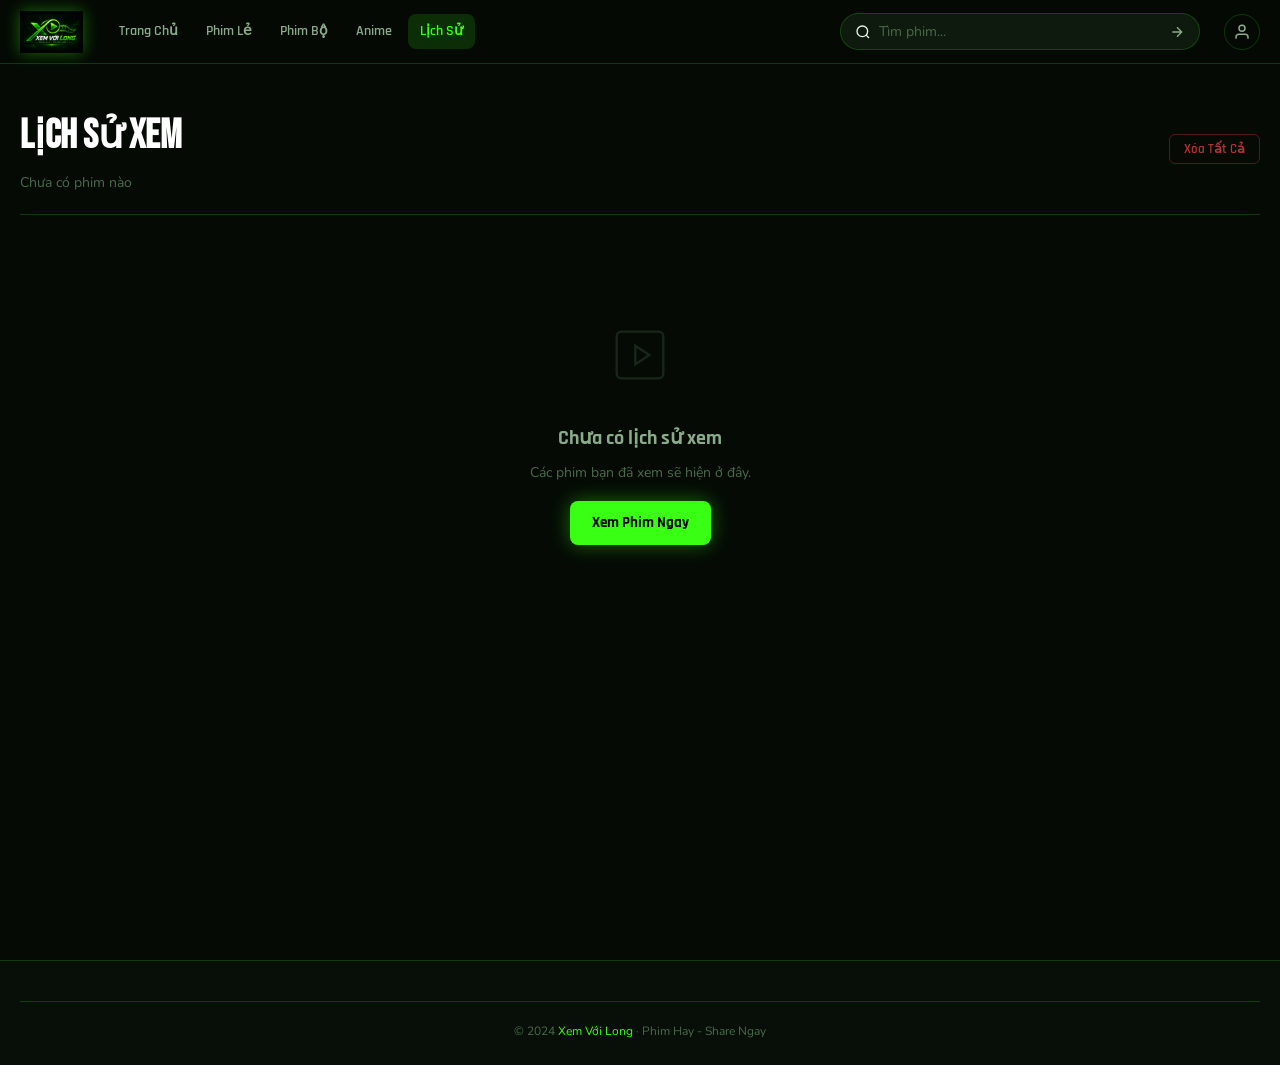
==== history.html @ ea5128f2 "Add files via upload" ====
<!DOCTYPE html>
<html lang="vi">
<head>
  <meta charset="UTF-8">
  <meta name="viewport" content="width=device-width, initial-scale=1.0">
  <title>Lịch Sử Xem - Xem Với Long</title>
  <link rel="icon" href="assets/logo.png" type="image/png">
  <link rel="stylesheet" href="css/style.css">
</head>
<body>

<header>
  <button class="menu-toggle" id="menu-toggle" aria-label="Menu">
    <svg width="20" height="20" viewBox="0 0 24 24" fill="none" stroke="currentColor" stroke-width="2">
      <path d="M3 12h18M3 6h18M3 18h18"/>
    </svg>
  </button>
  <a href="index.html" class="logo-wrap">
    <img src="assets/logo.png" alt="Xem Với Long Logo">
  </a>
  <nav>
    <a href="index.html">Trang Chủ</a>
    <a href="index.html?type=phim-le">Phim Lẻ</a>
    <a href="index.html?type=phim-bo">Phim Bộ</a>
    <a href="index.html?type=hoat-hinh">Anime</a>
    <a href="history.html" class="active">Lịch Sử</a>
  </nav>
  <div class="header-search">
    <svg width="16" height="16" viewBox="0 0 24 24" fill="none" stroke="currentColor" stroke-width="2"><circle cx="11" cy="11" r="8"/><path d="m21 21-4.35-4.35"/></svg>
    <input type="text" placeholder="Tìm phim..." id="search-header" autocomplete="off"
      onkeydown="if(event.key==='Enter'){window.location='index.html?q='+encodeURIComponent(this.value);}">
    <button onclick="window.location='index.html'">
      <svg width="16" height="16" viewBox="0 0 24 24" fill="none" stroke="currentColor" stroke-width="2"><path d="M5 12h14M12 5l7 7-7 7"/></svg>
    </button>
  </div>
  <div class="header-actions">
    <button class="btn-icon" id="btn-login" title="Đăng nhập">
      <svg width="18" height="18" viewBox="0 0 24 24" fill="none" stroke="currentColor" stroke-width="2"><path d="M20 21v-2a4 4 0 0 0-4-4H8a4 4 0 0 0-4 4v2"/><circle cx="12" cy="7" r="4"/></svg>
    </button>
    <div class="user-menu" id="user-menu" style="display:none">
      <div class="user-avatar" id="user-avatar" title="Tài khoản">?</div>
      <div class="user-dropdown">
        <div class="user-info-panel">
          <div class="user-info-name" id="user-name">User</div>
          <div class="user-info-sub">Thành viên</div>
        </div>
        <a class="dropdown-item" href="history.html">Lịch sử xem</a>
        <div class="dropdown-item danger" id="btn-logout">Đăng xuất</div>
      </div>
    </div>
  </div>
</header>

<div class="mobile-nav" id="mobile-nav">
  <a href="index.html">Trang Chủ</a>
  <a href="index.html?type=phim-le">Phim Lẻ</a>
  <a href="index.html?type=phim-bo">Phim Bộ</a>
  <a href="index.html?type=hoat-hinh">Anime</a>
  <a href="history.html" class="active">Lịch Sử</a>
</div>

<main>
  <div class="container">
    <div class="page-header">
      <div style="display:flex;align-items:center;justify-content:space-between;flex-wrap:wrap;gap:12px">
        <div>
          <h1 class="page-header-title">Lịch Sử Xem</h1>
          <p class="page-header-sub" id="history-count">Đang tải...</p>
        </div>
        <button class="clear-btn" id="btn-clear">Xóa Tất Cả</button>
      </div>
    </div>

    <div id="history-list"></div>
  </div>
</main>

<footer>
  <div class="container">
    <div class="footer-bottom">
      © 2024 <span>Xem Với Long</span> · Phim Hay - Share Ngay
    </div>
  </div>
</footer>

<!-- Auth Modal -->
<div class="modal-overlay" id="auth-modal">
  <div class="modal">
    <div class="modal-header">
      <div class="modal-title">Tài Khoản</div>
      <button class="modal-close" id="modal-close">✕</button>
    </div>
    <div class="modal-tabs">
      <button class="modal-tab active" data-tab="login">Đăng Nhập</button>
      <button class="modal-tab" data-tab="register">Đăng Ký</button>
    </div>
    <div class="tab-panel" data-panel="login">
      <form id="login-form">
        <div class="form-group">
          <label class="form-label">Tên tài khoản</label>
          <input class="form-input" type="text" id="login-user" placeholder="Nhập tên tài khoản" autocomplete="username">
        </div>
        <div class="form-group">
          <label class="form-label">Mật khẩu</label>
          <input class="form-input" type="password" id="login-pass" placeholder="Nhập mật khẩu" autocomplete="current-password">
        </div>
        <div class="form-error" id="login-error"></div>
        <button class="form-submit" type="submit">Đăng Nhập</button>
      </form>
    </div>
    <div class="tab-panel" data-panel="register" style="display:none">
      <form id="reg-form">
        <div class="form-group">
          <label class="form-label">Tên tài khoản</label>
          <input class="form-input" type="text" id="reg-user" placeholder="Ít nhất 3 ký tự" autocomplete="username">
        </div>
        <div class="form-group">
          <label class="form-label">Mật khẩu</label>
          <input class="form-input" type="password" id="reg-pass" placeholder="Ít nhất 4 ký tự" autocomplete="new-password">
        </div>
        <div class="form-error" id="reg-error"></div>
        <button class="form-submit" type="submit">Tạo Tài Khoản</button>
      </form>
    </div>
  </div>
</div>

<div id="toast-container"></div>

<script src="js/api.js"></script>
<script src="js/auth.js"></script>
<script>
document.addEventListener('DOMContentLoaded', () => {
  renderHistory();

  document.getElementById('btn-clear')?.addEventListener('click', () => {
    if (confirm('Xóa toàn bộ lịch sử xem?')) {
      History.clear();
      Object.keys(localStorage).filter(k => k.startsWith('xvl_time_')).forEach(k => localStorage.removeItem(k));
      renderHistory();
      showToast('Đã xóa lịch sử xem');
    }
  });
});

function renderHistory() {
  const list    = History.get();
  const el      = document.getElementById('history-list');
  const countEl = document.getElementById('history-count');
  if (!el) return;

  if (countEl) countEl.textContent = list.length ? `${list.length} phim đã xem` : 'Chưa có phim nào';

  if (!list.length) {
    el.innerHTML = `<div class="empty-state">
      <div class="icon" style="font-size:48px;opacity:0.3">
        <svg width="56" height="56" viewBox="0 0 24 24" fill="none" stroke="currentColor" stroke-width="1"><rect x="2" y="2" width="20" height="20" rx="2"/><path d="M10 8l6 4-6 4V8z"/></svg>
      </div>
      <h3>Chưa có lịch sử xem</h3>
      <p>Các phim bạn đã xem sẽ hiện ở đây.</p>
      <a href="index.html" style="display:inline-block;margin-top:16px" class="btn-primary">Xem Phim Ngay</a>
    </div>`;
    return;
  }

  el.innerHTML = list.map(m => {
    const time   = ResumeTime.get(m.slug);
    const date   = new Date(m.watchedAt);
    const dateStr = date.toLocaleDateString('vi-VN', { day:'2-digit', month:'2-digit', year:'numeric', hour:'2-digit', minute:'2-digit' });
    const imgEl  = m.poster_url
      ? `<img class="history-poster" src="${esc(m.poster_url)}" alt="${esc(m.name)}" onerror="this.style.display='none'">`
      : `<div class="history-poster" style="background:var(--bg3);display:flex;align-items:center;justify-content:center;opacity:0.4">
           <svg width="24" height="24" viewBox="0 0 24 24" fill="none" stroke="currentColor" stroke-width="1.5"><rect x="2" y="2" width="20" height="20" rx="2"/><path d="M10 8l6 4-6 4V8z"/></svg>
         </div>`;

    return `<a class="history-item" href="movie.html?slug=${encodeURIComponent(m.slug)}&server=${m._server || 'kkphim'}">
      ${imgEl}
      <div class="history-info">
        <div class="history-title">${esc(m.name)}</div>
        <div class="history-meta">${m.year ? m.year + ' · ' : ''}${dateStr}</div>
        ${time > 5 ? `
        <div class="history-progress">
          <div style="font-size:11px;color:var(--text-muted);margin-bottom:4px">Xem đến ${fmtTime(time)}</div>
          <div class="progress-bar-wrap"><div class="progress-bar-fill" style="width:30%"></div></div>
        </div>` : ''}
      </div>
      <div style="flex-shrink:0;color:var(--text-muted)">
        <svg width="18" height="18" viewBox="0 0 24 24" fill="currentColor"><path d="M8 5v14l11-7z"/></svg>
      </div>
    </a>`;
  }).join('');
}

function esc(s) {
  return String(s||'').replace(/&/g,'&amp;').replace(/</g,'&lt;').replace(/>/g,'&gt;').replace(/"/g,'&quot;');
}
</script>
</body>
</html>
---- css/style.css ----
/* ============================================================
   XEM VỚI LONG - Main Stylesheet
   Neon Green on Dark - Cinematic UI
   ============================================================ */

@import url('https://fonts.googleapis.com/css2?family=Bebas+Neue&family=Rajdhani:wght@400;500;600;700&family=Nunito:wght@300;400;600;700&display=swap');

:root {
  --green: #39ff14;
  --green-dim: #22cc00;
  --green-dark: #0d4d00;
  --green-glow: rgba(57, 255, 20, 0.4);
  --green-glow-sm: rgba(57, 255, 20, 0.15);
  --bg: #050a05;
  --bg2: #080f08;
  --bg3: #0d1a0d;
  --bg4: #111f11;
  --card-bg: #0b160b;
  --surface: #131f13;
  --border: rgba(57, 255, 20, 0.2);
  --border-strong: rgba(57, 255, 20, 0.5);
  --text: #e8f5e8;
  --text-dim: #8aab8a;
  --text-muted: #4a6a4a;
  --white: #ffffff;
  --radius: 12px;
  --radius-lg: 18px;
  --transition: 0.3s cubic-bezier(0.4, 0, 0.2, 1);
  --font-display: 'Bebas Neue', sans-serif;
  --font-title: 'Rajdhani', sans-serif;
  --font-body: 'Nunito', sans-serif;
  --header-h: 64px;
}

*, *::before, *::after { box-sizing: border-box; margin: 0; padding: 0; }

html { scroll-behavior: smooth; }

body {
  font-family: var(--font-body);
  background: var(--bg);
  color: var(--text);
  min-height: 100vh;
  overflow-x: hidden;
  line-height: 1.6;
}

/* ---- Scrollbar ---- */
::-webkit-scrollbar { width: 6px; }
::-webkit-scrollbar-track { background: var(--bg2); }
::-webkit-scrollbar-thumb { background: var(--green-dark); border-radius: 3px; }
::-webkit-scrollbar-thumb:hover { background: var(--green-dim); }

/* ---- Page transition ---- */
.page-enter { animation: fadeInUp 0.5s var(--transition) both; }
@keyframes fadeInUp {
  from { opacity: 0; transform: translateY(24px); }
  to   { opacity: 1; transform: translateY(0); }
}

/* ============================================================
   HEADER / NAV
   ============================================================ */
header {
  position: fixed; top: 0; left: 0; right: 0; z-index: 1000;
  height: var(--header-h);
  background: rgba(5, 10, 5, 0.92);
  backdrop-filter: blur(16px);
  border-bottom: 1px solid var(--border);
  display: flex; align-items: center;
  padding: 0 20px;
  gap: 16px;
}

.logo-wrap { display: flex; align-items: center; gap: 10px; text-decoration: none; flex-shrink: 0; }
.logo-wrap img { height: 42px; width: auto; filter: drop-shadow(0 0 8px var(--green-glow)); }
.logo-text { font-family: var(--font-display); font-size: 22px; color: var(--green); letter-spacing: 1px; display: none; }

nav { display: flex; align-items: center; gap: 4px; margin-left: 8px; }
nav a {
  font-family: var(--font-title); font-weight: 600; font-size: 14px;
  color: var(--text-dim); text-decoration: none;
  padding: 6px 12px; border-radius: 8px;
  transition: var(--transition);
  white-space: nowrap;
}
nav a:hover, nav a.active { color: var(--green); background: var(--green-glow-sm); }

.header-search {
  flex: 1; max-width: 360px; margin-left: auto;
  display: flex; align-items: center;
  background: var(--bg3); border: 1px solid var(--border);
  border-radius: 24px; padding: 0 14px; gap: 8px;
  transition: var(--transition);
}
.header-search:focus-within { border-color: var(--green); box-shadow: 0 0 0 3px var(--green-glow-sm); }
.header-search input {
  flex: 1; background: none; border: none; outline: none;
  color: var(--text); font-family: var(--font-body); font-size: 14px;
  padding: 8px 0;
}
.header-search input::placeholder { color: var(--text-muted); }
.header-search button { background: none; border: none; cursor: pointer; color: var(--text-dim); display: flex; align-items: center; }
.header-search button:hover { color: var(--green); }

.header-actions { display: flex; align-items: center; gap: 8px; margin-left: 8px; flex-shrink: 0; }
.btn-icon {
  background: none; border: 1px solid var(--border); color: var(--text-dim);
  border-radius: 50%; width: 36px; height: 36px;
  display: flex; align-items: center; justify-content: center;
  cursor: pointer; transition: var(--transition); font-size: 16px;
  text-decoration: none;
}
.btn-icon:hover { border-color: var(--green); color: var(--green); background: var(--green-glow-sm); }

.user-avatar {
  width: 36px; height: 36px; border-radius: 50%;
  background: var(--green-dark); border: 2px solid var(--green);
  display: flex; align-items: center; justify-content: center;
  font-family: var(--font-title); font-weight: 700; font-size: 14px;
  color: var(--green); cursor: pointer;
  box-shadow: 0 0 12px var(--green-glow);
}

.menu-toggle {
  display: none; background: none; border: none; color: var(--text); cursor: pointer; font-size: 22px;
}

/* ---- Mobile nav ---- */
.mobile-nav {
  display: none; position: fixed; top: var(--header-h); left: 0; right: 0;
  background: rgba(8, 15, 8, 0.97); backdrop-filter: blur(20px);
  border-bottom: 1px solid var(--border); z-index: 999;
  padding: 12px 16px;
  flex-direction: column; gap: 4px;
}
.mobile-nav.open { display: flex; animation: slideDown 0.25s ease both; }
@keyframes slideDown { from { opacity: 0; transform: translateY(-10px); } to { opacity: 1; transform: translateY(0); } }
.mobile-nav a {
  font-family: var(--font-title); font-weight: 600; font-size: 16px;
  color: var(--text-dim); text-decoration: none;
  padding: 10px 14px; border-radius: 8px;
  transition: var(--transition);
}
.mobile-nav a:hover, .mobile-nav a.active { color: var(--green); background: var(--green-glow-sm); }

/* ============================================================
   MAIN CONTAINER
   ============================================================ */
main { padding-top: var(--header-h); min-height: 100vh; }

.container { max-width: 1400px; margin: 0 auto; padding: 0 20px; }

/* ============================================================
   HERO BANNER
   ============================================================ */
.hero {
  position: relative; height: 520px; overflow: hidden;
  background: var(--bg2);
}
.hero-slide {
  position: absolute; inset: 0;
  opacity: 0; transition: opacity 0.8s ease;
}
.hero-slide.active { opacity: 1; }
.hero-bg {
  width: 100%; height: 100%; object-fit: cover;
  filter: brightness(0.45) saturate(1.2);
}
.hero-gradient {
  position: absolute; inset: 0;
  background: linear-gradient(90deg, rgba(5,10,5,0.95) 0%, rgba(5,10,5,0.5) 50%, transparent 100%),
              linear-gradient(0deg, rgba(5,10,5,1) 0%, transparent 40%);
}
.hero-content {
  position: absolute; bottom: 60px; left: 60px; right: 50%;
  animation: heroFadeIn 0.6s ease both;
}
@keyframes heroFadeIn { from { opacity: 0; transform: translateX(-20px); } to { opacity: 1; transform: translateX(0); } }

.hero-badge {
  display: inline-block;
  font-family: var(--font-title); font-size: 11px; font-weight: 700;
  background: var(--green); color: #000; padding: 3px 10px; border-radius: 4px;
  letter-spacing: 2px; text-transform: uppercase; margin-bottom: 12px;
}
.hero-title {
  font-family: var(--font-display); font-size: clamp(32px, 5vw, 60px);
  color: var(--white); line-height: 1; margin-bottom: 12px;
  text-shadow: 0 0 30px rgba(0,0,0,0.8);
}
.hero-meta {
  display: flex; align-items: center; gap: 12px; margin-bottom: 14px;
  font-family: var(--font-title); font-size: 13px; color: var(--text-dim);
}
.hero-meta .year, .hero-meta .cat {
  background: rgba(255,255,255,0.08); padding: 2px 8px; border-radius: 4px;
}
.hero-rating { color: var(--green); font-weight: 700; }
.hero-desc {
  font-size: 14px; color: var(--text-dim); margin-bottom: 20px;
  display: -webkit-box; -webkit-line-clamp: 3; -webkit-box-orient: vertical; overflow: hidden;
  max-width: 480px;
}
.hero-actions { display: flex; gap: 12px; }

.btn-primary {
  display: flex; align-items: center; gap: 8px;
  background: var(--green); color: #000;
  font-family: var(--font-title); font-weight: 700; font-size: 15px;
  border: none; border-radius: 8px; padding: 10px 22px;
  cursor: pointer; text-decoration: none;
  transition: var(--transition);
  box-shadow: 0 0 20px var(--green-glow);
}
.btn-primary:hover { background: #4fff2a; box-shadow: 0 0 32px var(--green-glow); transform: translateY(-2px); }

.btn-secondary {
  display: flex; align-items: center; gap: 8px;
  background: rgba(255,255,255,0.1); color: var(--white);
  font-family: var(--font-title); font-weight: 600; font-size: 15px;
  border: 1px solid rgba(255,255,255,0.2); border-radius: 8px; padding: 10px 22px;
  cursor: pointer; text-decoration: none;
  transition: var(--transition); backdrop-filter: blur(4px);
}
.btn-secondary:hover { background: rgba(255,255,255,0.18); transform: translateY(-2px); }

.hero-dots {
  position: absolute; bottom: 20px; left: 60px;
  display: flex; gap: 6px;
}
.hero-dot {
  width: 6px; height: 6px; border-radius: 3px;
  background: rgba(255,255,255,0.3);
  cursor: pointer; transition: var(--transition);
}
.hero-dot.active { width: 24px; background: var(--green); }

.hero-arrows {
  position: absolute; right: 20px; bottom: 50%;
  transform: translateY(50%);
  display: flex; flex-direction: column; gap: 8px;
}
.hero-arrow {
  width: 38px; height: 38px; border-radius: 50%;
  background: rgba(255,255,255,0.1); border: 1px solid rgba(255,255,255,0.2);
  color: white; cursor: pointer; font-size: 18px;
  display: flex; align-items: center; justify-content: center;
  transition: var(--transition); backdrop-filter: blur(4px);
}
.hero-arrow:hover { background: var(--green); border-color: var(--green); color: #000; }

/* ============================================================
   SECTION HEADERS
   ============================================================ */
.section { padding: 40px 0; }
.section-header {
  display: flex; align-items: center; justify-content: space-between;
  margin-bottom: 24px;
}
.section-title {
  font-family: var(--font-display); font-size: 28px; color: var(--white);
  display: flex; align-items: center; gap: 10px;
}
.section-title::before {
  content: ''; display: block;
  width: 4px; height: 28px;
  background: var(--green); border-radius: 2px;
  box-shadow: 0 0 8px var(--green-glow);
}
.section-more {
  font-family: var(--font-title); font-size: 13px; font-weight: 600;
  color: var(--green); text-decoration: none;
  display: flex; align-items: center; gap: 4px;
  transition: var(--transition);
}
.section-more:hover { gap: 8px; }

/* ============================================================
   FILTER BAR
   ============================================================ */
.filter-bar {
  display: flex; flex-wrap: wrap; gap: 8px; margin-bottom: 28px; align-items: center;
}
.filter-label { font-family: var(--font-title); font-size: 13px; color: var(--text-muted); font-weight: 600; }
.filter-chips { display: flex; flex-wrap: wrap; gap: 6px; }
.chip {
  font-family: var(--font-title); font-size: 13px; font-weight: 600;
  background: var(--bg3); border: 1px solid var(--border);
  color: var(--text-dim); padding: 5px 14px; border-radius: 20px;
  cursor: pointer; transition: var(--transition); white-space: nowrap;
}
.chip:hover { border-color: var(--green); color: var(--green); }
.chip.active { background: var(--green); color: #000; border-color: var(--green); box-shadow: 0 0 10px var(--green-glow); }

.server-bar {
  display: flex; align-items: center; gap: 8px; margin-bottom: 20px;
  flex-wrap: wrap;
}
.server-label { font-family: var(--font-title); font-weight: 700; font-size: 13px; color: var(--text-muted); }
.server-btn {
  font-family: var(--font-title); font-size: 13px; font-weight: 700;
  background: var(--bg3); border: 1px solid var(--border);
  color: var(--text-dim); padding: 5px 14px; border-radius: 6px;
  cursor: pointer; transition: var(--transition);
}
.server-btn:hover { border-color: var(--green); color: var(--green); }
.server-btn.active { background: var(--green-dark); border-color: var(--green); color: var(--green); }

/* ============================================================
   MOVIE GRID & CARDS
   ============================================================ */
.movie-grid {
  display: grid;
  grid-template-columns: repeat(auto-fill, minmax(160px, 1fr));
  gap: 18px;
}

.movie-card {
  position: relative; border-radius: var(--radius); overflow: hidden;
  background: var(--card-bg); border: 1px solid var(--border);
  cursor: pointer; text-decoration: none; display: block;
  transition: var(--transition);
  transform: translateZ(0);
}
.movie-card:hover {
  transform: translateY(-6px) scale(1.02);
  border-color: var(--green);
  box-shadow: 0 16px 40px rgba(0,0,0,0.6), 0 0 20px var(--green-glow-sm);
}

.movie-poster {
  position: relative; aspect-ratio: 2/3; overflow: hidden;
}
.movie-poster img {
  width: 100%; height: 100%; object-fit: cover;
  transition: transform 0.5s ease;
}
.movie-card:hover .movie-poster img { transform: scale(1.08); }

.movie-poster-placeholder {
  width: 100%; height: 100%;
  background: linear-gradient(135deg, var(--bg3) 0%, var(--bg4) 100%);
  display: flex; flex-direction: column; align-items: center; justify-content: center;
  gap: 8px; color: var(--text-muted); font-size: 32px;
}
.movie-poster-placeholder span { font-family: var(--font-title); font-size: 11px; text-align: center; padding: 0 8px; }

.movie-overlay {
  position: absolute; inset: 0;
  background: linear-gradient(0deg, rgba(5,10,5,0.92) 0%, transparent 50%);
  display: flex; align-items: center; justify-content: center;
  opacity: 0; transition: var(--transition);
}
.movie-card:hover .movie-overlay { opacity: 1; }

.play-btn-overlay {
  width: 52px; height: 52px; border-radius: 50%;
  background: var(--green); color: #000; font-size: 20px;
  display: flex; align-items: center; justify-content: center;
  box-shadow: 0 0 24px var(--green-glow);
  transform: scale(0.8); transition: transform 0.3s ease;
}
.movie-card:hover .play-btn-overlay { transform: scale(1); }

.movie-badge {
  position: absolute; top: 8px; left: 8px;
  font-family: var(--font-title); font-size: 10px; font-weight: 700;
  background: var(--green); color: #000; padding: 2px 8px; border-radius: 4px;
  letter-spacing: 0.5px; text-transform: uppercase;
}
.movie-badge.ep { background: #ff6b2b; color: #fff; }
.movie-badge.movie { background: #2b8aff; color: #fff; }

.movie-quality {
  position: absolute; top: 8px; right: 8px;
  font-family: var(--font-title); font-size: 10px; font-weight: 700;
  background: rgba(0,0,0,0.7); color: var(--green);
  padding: 2px 6px; border-radius: 4px;
  border: 1px solid var(--green-dim);
}

.movie-info { padding: 10px 10px 12px; }
.movie-title {
  font-family: var(--font-title); font-weight: 700; font-size: 14px;
  color: var(--text); line-height: 1.3;
  display: -webkit-box; -webkit-line-clamp: 2; -webkit-box-orient: vertical; overflow: hidden;
  margin-bottom: 4px;
}
.movie-card:hover .movie-title { color: var(--green); }
.movie-sub {
  font-size: 11px; color: var(--text-muted);
  display: flex; gap: 6px; flex-wrap: wrap; align-items: center;
}
.movie-sub .dot { color: var(--text-muted); }

/* ============================================================
   LOADING & EMPTY
   ============================================================ */
.loading-grid {
  display: grid;
  grid-template-columns: repeat(auto-fill, minmax(160px, 1fr));
  gap: 18px;
}
.skeleton-card { border-radius: var(--radius); overflow: hidden; }
.skeleton {
  background: linear-gradient(90deg, var(--bg3) 25%, var(--bg4) 50%, var(--bg3) 75%);
  background-size: 200% 100%;
  animation: shimmer 1.5s infinite;
}
@keyframes shimmer { to { background-position: -200% 0; } }
.skeleton-poster { aspect-ratio: 2/3; }
.skeleton-line { height: 12px; border-radius: 4px; margin: 8px 10px; }
.skeleton-line.short { width: 60%; }

.empty-state {
  text-align: center; padding: 80px 20px; color: var(--text-muted);
}
.empty-state .icon { font-size: 56px; margin-bottom: 16px; }
.empty-state h3 { font-family: var(--font-title); font-size: 20px; margin-bottom: 8px; color: var(--text-dim); }
.empty-state p { font-size: 14px; }

/* ============================================================
   PAGINATION
   ============================================================ */
.pagination {
  display: flex; justify-content: center; gap: 6px;
  margin-top: 40px; flex-wrap: wrap;
}
.page-btn {
  width: 38px; height: 38px; border-radius: 8px;
  background: var(--bg3); border: 1px solid var(--border);
  color: var(--text-dim); cursor: pointer;
  font-family: var(--font-title); font-weight: 700; font-size: 14px;
  display: flex; align-items: center; justify-content: center;
  transition: var(--transition);
}
.page-btn:hover { border-color: var(--green); color: var(--green); }
.page-btn.active { background: var(--green); border-color: var(--green); color: #000; }
.page-btn:disabled { opacity: 0.4; cursor: not-allowed; }

/* ============================================================
   MODAL (Login / Register)
   ============================================================ */
.modal-overlay {
  display: none; position: fixed; inset: 0; z-index: 2000;
  background: rgba(0,0,0,0.8); backdrop-filter: blur(8px);
  align-items: center; justify-content: center;
  padding: 20px;
}
.modal-overlay.open { display: flex; animation: fadeIn 0.2s ease both; }
@keyframes fadeIn { from { opacity: 0; } to { opacity: 1; } }

.modal {
  background: var(--bg2); border: 1px solid var(--border);
  border-radius: var(--radius-lg); padding: 36px;
  width: 100%; max-width: 420px;
  box-shadow: 0 32px 80px rgba(0,0,0,0.8), 0 0 40px var(--green-glow-sm);
  animation: modalIn 0.3s cubic-bezier(0.34, 1.56, 0.64, 1) both;
}
@keyframes modalIn { from { transform: scale(0.9) translateY(20px); opacity: 0; } to { transform: scale(1) translateY(0); opacity: 1; } }

.modal-header { display: flex; align-items: center; justify-content: space-between; margin-bottom: 28px; }
.modal-title { font-family: var(--font-display); font-size: 30px; color: var(--white); }
.modal-close { background: none; border: none; color: var(--text-muted); cursor: pointer; font-size: 22px; }
.modal-close:hover { color: var(--text); }

.modal-tabs { display: flex; gap: 0; margin-bottom: 28px; border-bottom: 1px solid var(--border); }
.modal-tab {
  flex: 1; background: none; border: none;
  font-family: var(--font-title); font-weight: 700; font-size: 16px;
  color: var(--text-muted); padding: 10px; cursor: pointer;
  border-bottom: 2px solid transparent; margin-bottom: -1px;
  transition: var(--transition);
}
.modal-tab.active { color: var(--green); border-bottom-color: var(--green); }

.form-group { margin-bottom: 18px; }
.form-label { display: block; font-family: var(--font-title); font-weight: 600; font-size: 13px; color: var(--text-dim); margin-bottom: 6px; }
.form-input {
  width: 100%; background: var(--bg3); border: 1px solid var(--border);
  border-radius: 8px; padding: 11px 14px;
  color: var(--text); font-family: var(--font-body); font-size: 14px;
  outline: none; transition: var(--transition);
}
.form-input:focus { border-color: var(--green); box-shadow: 0 0 0 3px var(--green-glow-sm); }

.form-submit {
  width: 100%; background: var(--green); color: #000;
  font-family: var(--font-title); font-weight: 700; font-size: 16px;
  border: none; border-radius: 8px; padding: 12px;
  cursor: pointer; transition: var(--transition);
  box-shadow: 0 0 20px var(--green-glow);
}
.form-submit:hover { background: #4fff2a; box-shadow: 0 0 32px var(--green-glow); }

.form-error { color: #ff4444; font-size: 13px; margin-top: 4px; display: none; }
.form-error.show { display: block; }

/* ============================================================
   USER DROPDOWN
   ============================================================ */
.user-menu { position: relative; }
.user-dropdown {
  display: none; position: absolute; top: calc(100% + 8px); right: 0;
  background: var(--bg2); border: 1px solid var(--border);
  border-radius: var(--radius); min-width: 200px;
  box-shadow: 0 16px 40px rgba(0,0,0,0.6);
  overflow: hidden; z-index: 100;
}
.user-menu.open .user-dropdown { display: block; animation: slideDown 0.2s ease both; }

.user-info-panel {
  padding: 16px; border-bottom: 1px solid var(--border);
}
.user-info-name { font-family: var(--font-title); font-weight: 700; font-size: 16px; color: var(--white); }
.user-info-sub { font-size: 12px; color: var(--text-muted); }

.dropdown-item {
  display: flex; align-items: center; gap: 10px;
  padding: 11px 16px; color: var(--text-dim);
  font-family: var(--font-title); font-size: 14px; font-weight: 600;
  cursor: pointer; text-decoration: none;
  transition: var(--transition);
}
.dropdown-item:hover { background: var(--green-glow-sm); color: var(--green); }
.dropdown-item.danger:hover { background: rgba(255,68,68,0.1); color: #ff4444; }

/* ============================================================
   TOAST NOTIFICATIONS
   ============================================================ */
#toast-container {
  position: fixed; bottom: 24px; right: 24px; z-index: 9999;
  display: flex; flex-direction: column; gap: 8px;
}
.toast {
  background: var(--bg2); border: 1px solid var(--border);
  border-left: 4px solid var(--green);
  border-radius: 10px; padding: 12px 18px;
  font-family: var(--font-title); font-weight: 600; font-size: 14px;
  color: var(--text); min-width: 220px;
  box-shadow: 0 8px 24px rgba(0,0,0,0.4);
  animation: toastIn 0.3s ease both;
}
@keyframes toastIn { from { transform: translateX(40px); opacity: 0; } to { transform: translateX(0); opacity: 1; } }
.toast.error { border-left-color: #ff4444; }
.toast.info { border-left-color: #2b8aff; }

/* ============================================================
   HISTORY PAGE
   ============================================================ */
.page-header {
  padding: 40px 0 20px;
  border-bottom: 1px solid var(--border);
  margin-bottom: 32px;
}
.page-header-title { font-family: var(--font-display); font-size: 40px; color: var(--white); }
.page-header-sub { color: var(--text-muted); font-size: 14px; margin-top: 4px; }

.history-item {
  display: flex; gap: 14px; align-items: center;
  background: var(--card-bg); border: 1px solid var(--border);
  border-radius: var(--radius); padding: 12px; margin-bottom: 12px;
  text-decoration: none; transition: var(--transition);
}
.history-item:hover { border-color: var(--green); background: var(--bg3); }
.history-poster { width: 60px; height: 90px; border-radius: 6px; object-fit: cover; flex-shrink: 0; }
.history-info { flex: 1; min-width: 0; }
.history-title { font-family: var(--font-title); font-weight: 700; font-size: 16px; color: var(--text); margin-bottom: 4px; }
.history-item:hover .history-title { color: var(--green); }
.history-meta { font-size: 12px; color: var(--text-muted); }
.history-progress { margin-top: 8px; }
.progress-bar-wrap { background: var(--bg3); border-radius: 4px; height: 4px; overflow: hidden; }
.progress-bar-fill { height: 100%; background: var(--green); border-radius: 4px; transition: width 0.3s ease; }

.clear-btn {
  background: none; border: 1px solid rgba(255,68,68,0.3); color: rgba(255,68,68,0.7);
  font-family: var(--font-title); font-size: 13px; font-weight: 600;
  padding: 6px 14px; border-radius: 6px; cursor: pointer;
  transition: var(--transition);
}
.clear-btn:hover { background: rgba(255,68,68,0.1); border-color: #ff4444; color: #ff4444; }

/* ============================================================
   FOOTER
   ============================================================ */
footer {
  background: var(--bg2); border-top: 1px solid var(--border);
  padding: 40px 0 24px; margin-top: 60px;
}
.footer-inner {
  display: grid; grid-template-columns: 1fr 1fr 1fr; gap: 32px;
  margin-bottom: 32px;
}
.footer-brand .logo-img { height: 48px; margin-bottom: 12px; filter: drop-shadow(0 0 8px var(--green-glow)); }
.footer-brand p { font-size: 13px; color: var(--text-muted); line-height: 1.7; }
.footer-col-title { font-family: var(--font-title); font-weight: 700; font-size: 15px; color: var(--white); margin-bottom: 14px; }
.footer-links { list-style: none; }
.footer-links li { margin-bottom: 8px; }
.footer-links a { font-size: 13px; color: var(--text-muted); text-decoration: none; transition: var(--transition); }
.footer-links a:hover { color: var(--green); }
.footer-bottom {
  border-top: 1px solid var(--border); padding-top: 20px;
  text-align: center; font-size: 12px; color: var(--text-muted);
}
.footer-bottom span { color: var(--green); }

/* ============================================================
   RESPONSIVE
   ============================================================ */
@media (max-width: 900px) {
  .footer-inner { grid-template-columns: 1fr 1fr; }
}

@media (max-width: 768px) {
  :root { --header-h: 56px; }
  nav { display: none; }
  .menu-toggle { display: flex; }
  .header-search { max-width: none; flex: 1; }
  .logo-text { display: none; }

  .hero { height: 380px; }
  .hero-content { left: 20px; right: 20px; bottom: 40px; }
  .hero-arrows { display: none; }

  .movie-grid { grid-template-columns: repeat(auto-fill, minmax(130px, 1fr)); gap: 12px; }
  .loading-grid { grid-template-columns: repeat(auto-fill, minmax(130px, 1fr)); gap: 12px; }

  .modal { padding: 24px; }
  .footer-inner { grid-template-columns: 1fr; gap: 24px; }
}

@media (max-width: 480px) {
  .hero { height: 320px; }
  .hero-title { font-size: 26px; }
  .hero-desc { display: none; }
  .hero-dots { left: 20px; }
  .btn-primary, .btn-secondary { padding: 8px 16px; font-size: 14px; }
  .section { padding: 28px 0; }
  .movie-grid { grid-template-columns: repeat(3, 1fr); gap: 8px; }
  .loading-grid { grid-template-columns: repeat(3, 1fr); gap: 8px; }
  .container { padding: 0 12px; }
}
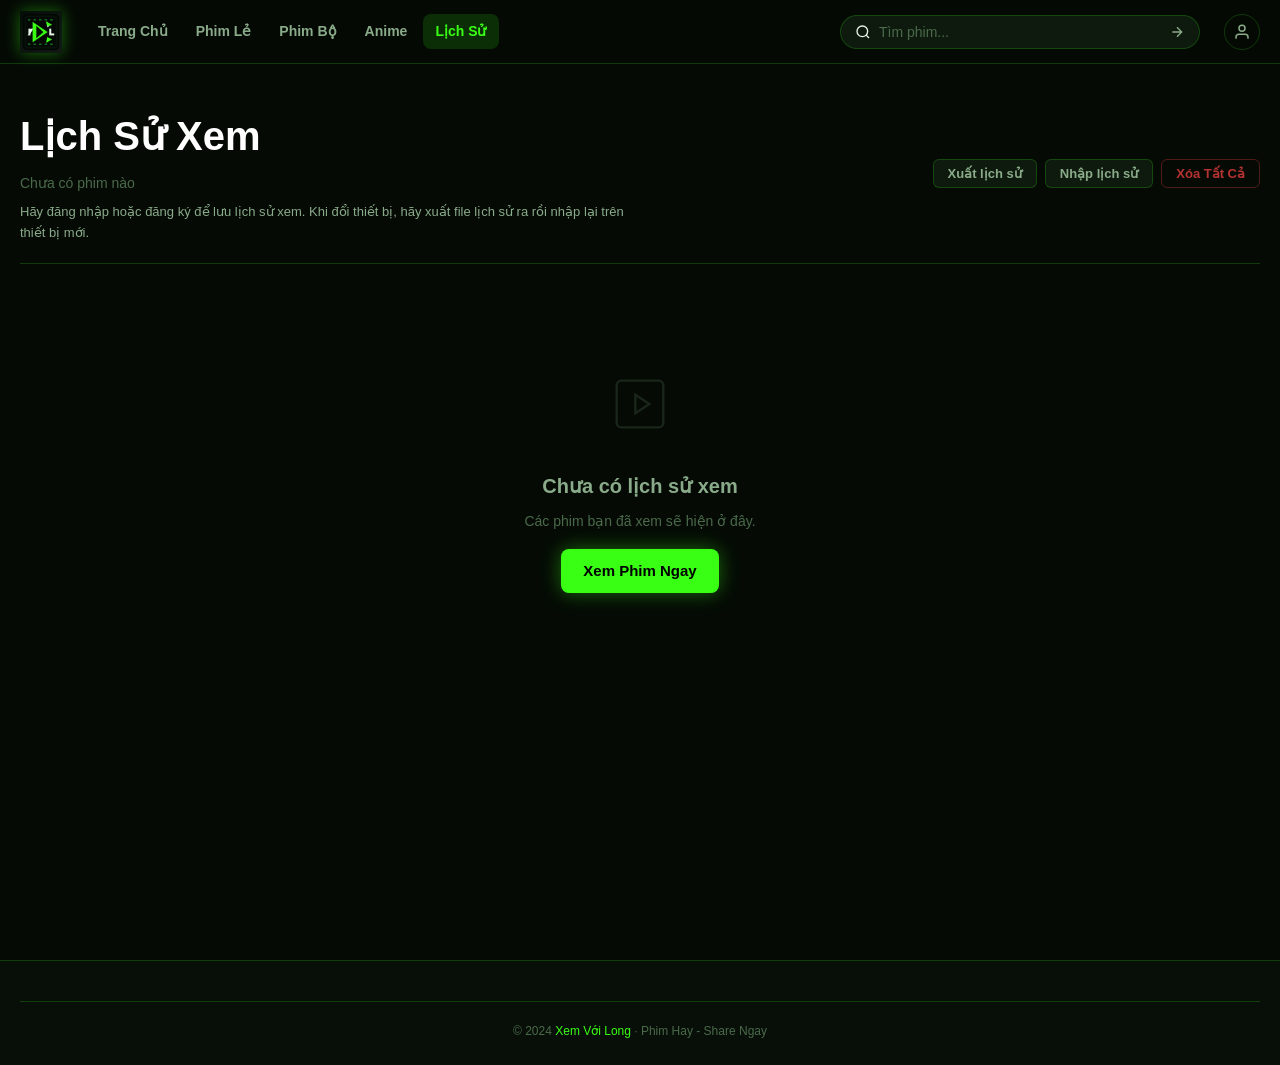
==== commit 01c3d2bc: "Add files via upload" ====
--- a/history.html
+++ b/history.html
@@ -4,8 +4,8 @@
   <meta charset="UTF-8">
   <meta name="viewport" content="width=device-width, initial-scale=1.0">
   <title>Lịch Sử Xem - Xem Với Long</title>
-  <link rel="icon" href="assets/logo.png" type="image/png">
-  <link rel="stylesheet" href="css/style.css">
+  <link rel="icon" href="assets/logo.png?v=7" type="image/png">
+  <link rel="stylesheet" href="css/style.css?v=7">
 </head>
 <body>
 
@@ -16,7 +16,7 @@
     </svg>
   </button>
   <a href="index.html" class="logo-wrap">
-    <img src="assets/logo.png" alt="Xem Với Long Logo">
+    <img src="assets/logo.png?v=7" alt="Xem Với Long Logo">
   </a>
   <nav>
     <a href="index.html">Trang Chủ</a>
@@ -66,8 +66,14 @@
         <div>
           <h1 class="page-header-title">Lịch Sử Xem</h1>
           <p class="page-header-sub" id="history-count">Đang tải...</p>
-        </div>
-        <button class="clear-btn" id="btn-clear">Xóa Tất Cả</button>
+          <p class="history-note">Hãy đăng nhập hoặc đăng ký để lưu lịch sử xem. Khi đổi thiết bị, hãy xuất file lịch sử ra rồi nhập lại trên thiết bị mới.</p>
+        </div>
+        <div class="history-actions">
+          <button class="history-action-btn" id="btn-export-history" type="button">Xuất lịch sử</button>
+          <button class="history-action-btn" id="btn-import-history" type="button">Nhập lịch sử</button>
+          <button class="clear-btn" id="btn-clear" type="button">Xóa Tất Cả</button>
+          <input id="history-import-file" type="file" accept="application/json,.json" hidden>
+        </div>
       </div>
     </div>
 
@@ -127,11 +133,12 @@
 
 <div id="toast-container"></div>
 
-<script src="js/api.js"></script>
-<script src="js/auth.js"></script>
+<script src="js/api.js?v=6"></script>
+<script src="js/auth.js?v=6"></script>
 <script>
 document.addEventListener('DOMContentLoaded', () => {
   renderHistory();
+  bindHistoryImportExport();
 
   document.getElementById('btn-clear')?.addEventListener('click', () => {
     if (confirm('Xóa toàn bộ lịch sử xem?')) {
@@ -143,6 +150,107 @@
   });
 });
 
+function bindHistoryImportExport() {
+  const importInput = document.getElementById('history-import-file');
+
+  document.getElementById('btn-export-history')?.addEventListener('click', exportHistory);
+  document.getElementById('btn-import-history')?.addEventListener('click', () => importInput?.click());
+  importInput?.addEventListener('change', importHistoryFile);
+}
+
+function exportHistory() {
+  const payload = {
+    app: 'xem-voi-long',
+    version: 1,
+    exportedAt: new Date().toISOString(),
+    history: History.get(),
+    resumeTimes: getResumeTimes(),
+  };
+  const blob = new Blob([JSON.stringify(payload, null, 2)], { type: 'application/json' });
+  const url = URL.createObjectURL(blob);
+  const a = document.createElement('a');
+  const date = new Date().toISOString().slice(0, 10);
+  a.href = url;
+  a.download = `xem-voi-long-history-${date}.json`;
+  document.body.appendChild(a);
+  a.click();
+  a.remove();
+  URL.revokeObjectURL(url);
+  showToast('Đã xuất lịch sử xem');
+}
+
+function importHistoryFile(event) {
+  const file = event.target.files?.[0];
+  event.target.value = '';
+  if (!file) return;
+
+  const reader = new FileReader();
+  reader.onload = () => {
+    try {
+      const payload = JSON.parse(reader.result);
+      const importedHistory = Array.isArray(payload) ? payload : payload.history;
+      if (!Array.isArray(importedHistory)) throw new Error('invalid history');
+
+      mergeHistory(importedHistory);
+      restoreResumeTimes(payload.resumeTimes || {});
+      renderHistory();
+      showToast('Đã nhập lịch sử xem');
+    } catch (error) {
+      showToast('File lịch sử không hợp lệ', 'error');
+    }
+  };
+  reader.readAsText(file);
+}
+
+function getResumeTimes() {
+  const times = {};
+  Object.keys(localStorage)
+    .filter(key => key.startsWith('xvl_time_'))
+    .forEach(key => {
+      times[key.replace('xvl_time_', '')] = parseFloat(localStorage.getItem(key)) || 0;
+    });
+  return times;
+}
+
+function restoreResumeTimes(times) {
+  Object.entries(times || {}).forEach(([slug, time]) => {
+    const value = parseFloat(time);
+    if (slug && value > 5) ResumeTime.set(slug, value);
+  });
+}
+
+function mergeHistory(importedHistory) {
+  const byKey = new Map();
+  [...History.get(), ...importedHistory].forEach(item => {
+    if (!item || !item.slug) return;
+    const key = `${item._server || 'kkphim'}:${item.slug}`;
+    const existing = byKey.get(key);
+    if (!existing || Number(item.watchedAt || 0) > Number(existing.watchedAt || 0)) {
+      byKey.set(key, {
+        slug: item.slug,
+        name: item.name || item.slug,
+        poster_url: item.poster_url || '',
+        year: item.year || '',
+        _server: item._server || 'kkphim',
+        source_name: item.source_name || '',
+        episode_name: item.episode_name || '',
+        episode_slug: item.episode_slug || '',
+        episode_server_name: item.episode_server_name || '',
+        episode_server_idx: Number(item.episode_server_idx || 0),
+        episode_index0: Number(item.episode_index0 || 0),
+        episode_number: Number(item.episode_number || 0),
+        watched_seconds: Number(item.watched_seconds || 0),
+        resume_key: item.resume_key || '',
+        watchedAt: Number(item.watchedAt || Date.now()),
+      });
+    }
+  });
+  const merged = [...byKey.values()]
+    .sort((a, b) => Number(b.watchedAt || 0) - Number(a.watchedAt || 0))
+    .slice(0, 50);
+  History.save(merged);
+}
+
 function renderHistory() {
   const list    = History.get();
   const el      = document.getElementById('history-list');
@@ -164,23 +272,35 @@
   }
 
   el.innerHTML = list.map(m => {
-    const time   = ResumeTime.get(m.slug);
+    const time   = Number(m.watched_seconds || 0) || (m.resume_key ? ResumeTime.get(m.resume_key) : 0) || ResumeTime.get(m.slug);
     const date   = new Date(m.watchedAt);
     const dateStr = date.toLocaleDateString('vi-VN', { day:'2-digit', month:'2-digit', year:'numeric', hour:'2-digit', minute:'2-digit' });
+    const episodeLabel = m.episode_name || (m.episode_number ? `Tập ${m.episode_number}` : '');
+    const serverLabel = m.source_name || (m._server === 'ophim' ? 'Server 2' : m._server === 'nguonc' ? 'Server 3' : 'Server 1');
+    const epParams = new URLSearchParams({
+      slug: m.slug,
+      server: m._server || 'kkphim',
+    });
+    if (m.episode_server_idx !== undefined) epParams.set('epServer', Number(m.episode_server_idx || 0));
+    if (m.episode_index0 !== undefined) epParams.set('ep', Number(m.episode_index0 || 0));
     const imgEl  = m.poster_url
       ? `<img class="history-poster" src="${esc(m.poster_url)}" alt="${esc(m.name)}" onerror="this.style.display='none'">`
       : `<div class="history-poster" style="background:var(--bg3);display:flex;align-items:center;justify-content:center;opacity:0.4">
            <svg width="24" height="24" viewBox="0 0 24 24" fill="none" stroke="currentColor" stroke-width="1.5"><rect x="2" y="2" width="20" height="20" rx="2"/><path d="M10 8l6 4-6 4V8z"/></svg>
          </div>`;
 
-    return `<a class="history-item" href="movie.html?slug=${encodeURIComponent(m.slug)}&server=${m._server || 'kkphim'}">
+    return `<a class="history-item" href="movie.html?${epParams.toString()}">
       ${imgEl}
       <div class="history-info">
         <div class="history-title">${esc(m.name)}</div>
-        <div class="history-meta">${m.year ? m.year + ' · ' : ''}${dateStr}</div>
+        <div class="history-meta">${m.year ? m.year + ' · ' : ''}${esc(serverLabel)} · ${dateStr}</div>
+        <div class="history-detail-row">
+          ${episodeLabel ? `<span>${esc(episodeLabel)}</span>` : '<span>Chưa rõ tập</span>'}
+          <span>${time > 5 ? `Đang xem tới ${fmtTime(time)}` : 'Chưa có mốc phút'}</span>
+        </div>
         ${time > 5 ? `
         <div class="history-progress">
-          <div style="font-size:11px;color:var(--text-muted);margin-bottom:4px">Xem đến ${fmtTime(time)}</div>
+          <div style="font-size:11px;color:var(--text-muted);margin-bottom:4px">${esc(episodeLabel || 'Chưa rõ tập')} · phút ${fmtTime(time)}</div>
           <div class="progress-bar-wrap"><div class="progress-bar-fill" style="width:30%"></div></div>
         </div>` : ''}
       </div>
--- a/css/style.css
+++ b/css/style.css
@@ -2,8 +2,6 @@
    XEM VỚI LONG - Main Stylesheet
    Neon Green on Dark - Cinematic UI
    ============================================================ */
-
-@import url('https://fonts.googleapis.com/css2?family=Bebas+Neue&family=Rajdhani:wght@400;500;600;700&family=Nunito:wght@300;400;600;700&display=swap');
 
 :root {
   --green: #39ff14;
@@ -26,15 +24,16 @@
   --radius: 12px;
   --radius-lg: 18px;
   --transition: 0.3s cubic-bezier(0.4, 0, 0.2, 1);
-  --font-display: 'Bebas Neue', sans-serif;
-  --font-title: 'Rajdhani', sans-serif;
-  --font-body: 'Nunito', sans-serif;
+  --font-ios: -apple-system, BlinkMacSystemFont, "SF Pro Display", "SF Pro Text", "Helvetica Neue", Arial, sans-serif;
+  --font-display: var(--font-ios);
+  --font-title: var(--font-ios);
+  --font-body: var(--font-ios);
   --header-h: 64px;
 }
 
 *, *::before, *::after { box-sizing: border-box; margin: 0; padding: 0; }
 
-html { scroll-behavior: smooth; }
+html { scroll-behavior: smooth; width: 100%; max-width: 100%; overflow-x: hidden; }
 
 body {
   font-family: var(--font-body);
@@ -43,6 +42,8 @@
   min-height: 100vh;
   overflow-x: hidden;
   line-height: 1.6;
+  width: 100%;
+  max-width: 100%;
 }
 
 /* ---- Scrollbar ---- */
@@ -70,11 +71,14 @@
   display: flex; align-items: center;
   padding: 0 20px;
   gap: 16px;
-}
+  min-width: 0;
+}
+
+header > * { min-width: 0; }
 
 .logo-wrap { display: flex; align-items: center; gap: 10px; text-decoration: none; flex-shrink: 0; }
-.logo-wrap img { height: 42px; width: auto; filter: drop-shadow(0 0 8px var(--green-glow)); }
-.logo-text { font-family: var(--font-display); font-size: 22px; color: var(--green); letter-spacing: 1px; display: none; }
+.logo-wrap img { height: 42px; width: auto; max-width: 132px; filter: drop-shadow(0 0 8px var(--green-glow)); }
+.logo-text { font-family: var(--font-display); font-size: 22px; color: var(--green); display: none; }
 
 nav { display: flex; align-items: center; gap: 4px; margin-left: 8px; }
 nav a {
@@ -87,7 +91,7 @@
 nav a:hover, nav a.active { color: var(--green); background: var(--green-glow-sm); }
 
 .header-search {
-  flex: 1; max-width: 360px; margin-left: auto;
+  flex: 1 1 auto; min-width: 0; max-width: 360px; margin-left: auto;
   display: flex; align-items: center;
   background: var(--bg3); border: 1px solid var(--border);
   border-radius: 24px; padding: 0 14px; gap: 8px;
@@ -303,9 +307,16 @@
   background: var(--bg3); border: 1px solid var(--border);
   color: var(--text-dim); padding: 5px 14px; border-radius: 6px;
   cursor: pointer; transition: var(--transition);
+  white-space: nowrap;
 }
 .server-btn:hover { border-color: var(--green); color: var(--green); }
 .server-btn.active { background: var(--green-dark); border-color: var(--green); color: var(--green); }
+.server-btn.has-movie { border-color: rgba(57,255,20,0.55); color: var(--green); }
+.server-btn.no-movie,
+.server-btn:disabled {
+  opacity: 0.42;
+  cursor: not-allowed;
+}
 
 /* ============================================================
    MOVIE GRID & CARDS
@@ -393,6 +404,22 @@
   display: flex; gap: 6px; flex-wrap: wrap; align-items: center;
 }
 .movie-sub .dot { color: var(--text-muted); }
+.movie-sources {
+  display: flex;
+  flex-wrap: wrap;
+  gap: 4px;
+  margin-top: 7px;
+}
+.source-chip {
+  border: 1px solid var(--border);
+  border-radius: 4px;
+  color: var(--green);
+  background: rgba(57,255,20,0.07);
+  font-size: 10px;
+  font-weight: 700;
+  line-height: 1;
+  padding: 4px 5px;
+}
 
 /* ============================================================
    LOADING & EMPTY
@@ -556,6 +583,13 @@
 }
 .page-header-title { font-family: var(--font-display); font-size: 40px; color: var(--white); }
 .page-header-sub { color: var(--text-muted); font-size: 14px; margin-top: 4px; }
+.history-note {
+  color: var(--text-dim);
+  font-size: 13px;
+  line-height: 1.55;
+  margin-top: 8px;
+  max-width: 620px;
+}
 
 .history-item {
   display: flex; gap: 14px; align-items: center;
@@ -569,6 +603,21 @@
 .history-title { font-family: var(--font-title); font-weight: 700; font-size: 16px; color: var(--text); margin-bottom: 4px; }
 .history-item:hover .history-title { color: var(--green); }
 .history-meta { font-size: 12px; color: var(--text-muted); }
+.history-detail-row {
+  display: flex;
+  flex-wrap: wrap;
+  gap: 6px;
+  margin-top: 4px;
+}
+.history-detail-row span {
+  background: var(--bg3);
+  border: 1px solid var(--border);
+  border-radius: 5px;
+  color: var(--text-dim);
+  font-size: 11px;
+  font-weight: 600;
+  padding: 2px 7px;
+}
 .history-progress { margin-top: 8px; }
 .progress-bar-wrap { background: var(--bg3); border-radius: 4px; height: 4px; overflow: hidden; }
 .progress-bar-fill { height: 100%; background: var(--green); border-radius: 4px; transition: width 0.3s ease; }
@@ -580,6 +629,32 @@
   transition: var(--transition);
 }
 .clear-btn:hover { background: rgba(255,68,68,0.1); border-color: #ff4444; color: #ff4444; }
+
+.history-actions {
+  display: flex;
+  flex-wrap: wrap;
+  gap: 8px;
+  justify-content: flex-end;
+}
+
+.history-action-btn {
+  background: var(--bg3);
+  border: 1px solid var(--border);
+  border-radius: 6px;
+  color: var(--text-dim);
+  cursor: pointer;
+  font-family: var(--font-title);
+  font-size: 13px;
+  font-weight: 600;
+  padding: 6px 14px;
+  transition: var(--transition);
+}
+
+.history-action-btn:hover {
+  border-color: var(--green);
+  color: var(--green);
+  background: var(--green-glow-sm);
+}
 
 /* ============================================================
    FOOTER
@@ -614,17 +689,25 @@
 
 @media (max-width: 768px) {
   :root { --header-h: 56px; }
+  header { padding: 0 10px; gap: 8px; }
   nav { display: none; }
   .menu-toggle { display: flex; }
   .header-search { max-width: none; flex: 1; }
+  .header-search { padding: 0 10px; gap: 6px; }
+  .header-search input { font-size: 13px; }
+  .header-actions { margin-left: 0; }
+  .btn-icon, .user-avatar { width: 34px; height: 34px; }
+  .logo-wrap img { height: 34px; max-width: 92px; }
   .logo-text { display: none; }
 
   .hero { height: 380px; }
   .hero-content { left: 20px; right: 20px; bottom: 40px; }
   .hero-arrows { display: none; }
 
-  .movie-grid { grid-template-columns: repeat(auto-fill, minmax(130px, 1fr)); gap: 12px; }
+  .movie-grid { grid-template-columns: repeat(auto-fill, minmax(126px, 1fr)); gap: 12px; }
   .loading-grid { grid-template-columns: repeat(auto-fill, minmax(130px, 1fr)); gap: 12px; }
+  .movie-card:hover { transform: none; }
+  .movie-overlay { display: none; }
 
   .modal { padding: 24px; }
   .footer-inner { grid-template-columns: 1fr; gap: 24px; }
@@ -640,4 +723,29 @@
   .movie-grid { grid-template-columns: repeat(3, 1fr); gap: 8px; }
   .loading-grid { grid-template-columns: repeat(3, 1fr); gap: 8px; }
   .container { padding: 0 12px; }
-}
+  .section-header { align-items: flex-start; flex-direction: column; gap: 6px; margin-bottom: 16px; }
+  .section-title { font-size: 22px; }
+  .section-title::before { height: 22px; }
+  .filter-bar { align-items: flex-start; gap: 6px; margin-bottom: 16px; }
+  .filter-label { width: 100%; }
+  .chip { padding: 5px 10px; font-size: 12px; }
+  .server-bar { gap: 6px; margin-bottom: 14px; }
+  .server-label { width: 100%; }
+  .server-btn { padding: 5px 9px; font-size: 11px; }
+  .movie-info { padding: 8px 7px 9px; }
+  .movie-title { font-size: 12px; line-height: 1.25; }
+  .movie-sub { font-size: 10px; gap: 4px; }
+  .movie-badge, .movie-quality { font-size: 9px; padding: 2px 5px; }
+  .source-chip { font-size: 9px; padding: 3px 4px; }
+  .footer-inner { gap: 18px; }
+  .history-actions { justify-content: flex-start; width: 100%; }
+  .history-action-btn, .clear-btn { flex: 1 1 auto; }
+}
+
+@media (max-width: 360px) {
+  header { padding: 0 8px; gap: 6px; }
+  .logo-wrap img { height: 30px; max-width: 72px; }
+  .btn-icon, .user-avatar { width: 30px; height: 30px; }
+  .header-search { padding: 0 8px; }
+  .movie-grid, .loading-grid { grid-template-columns: repeat(2, 1fr); }
+}
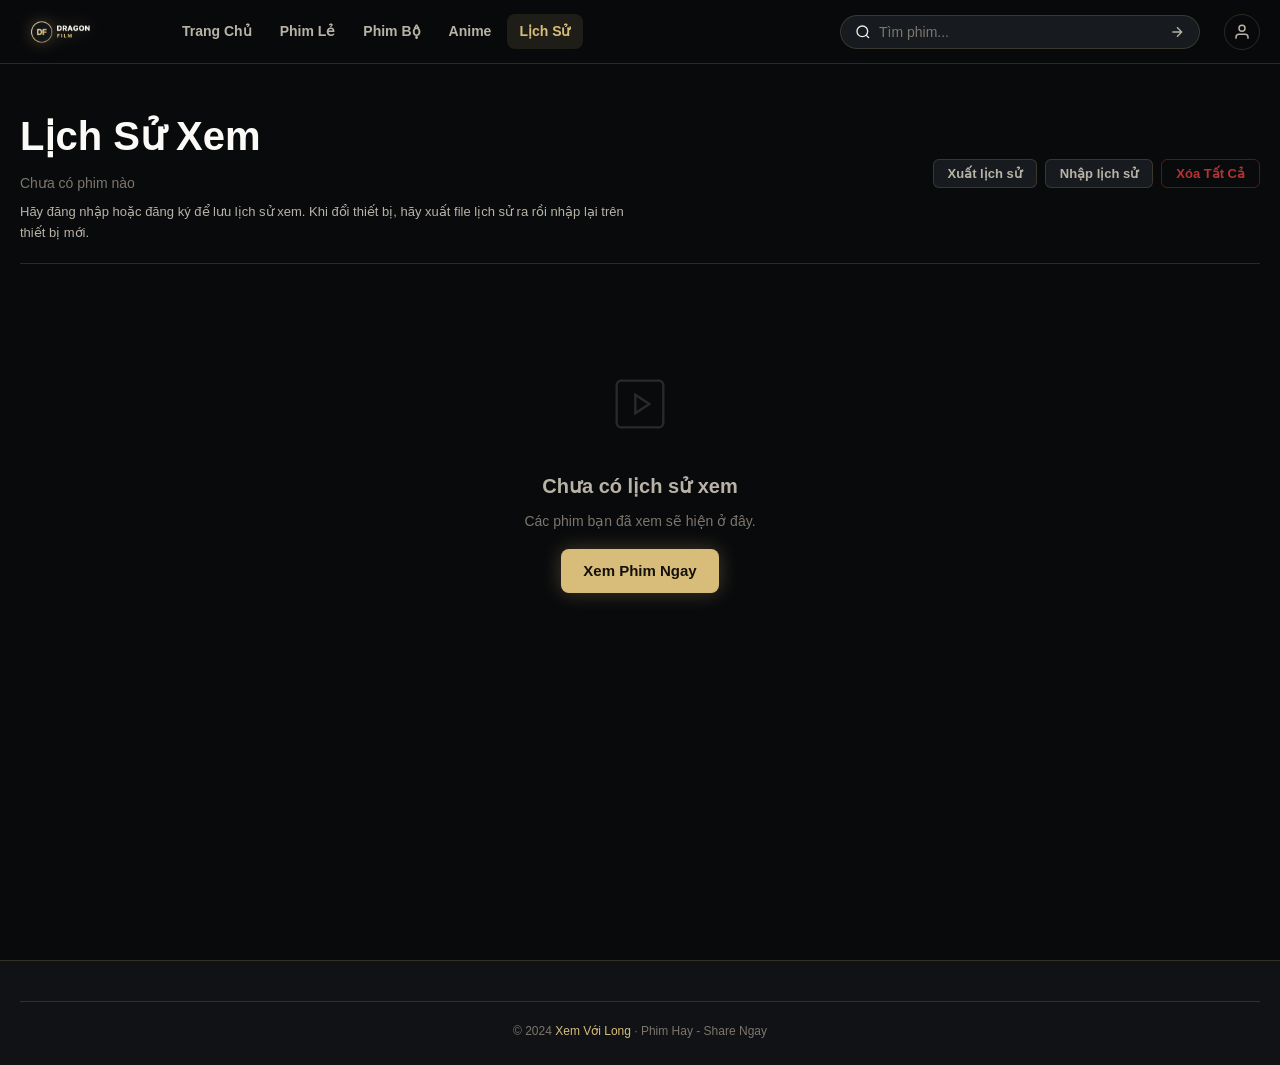
==== commit 02678cca: "Add files via upload" ====
--- a/history.html
+++ b/history.html
@@ -4,8 +4,8 @@
   <meta charset="UTF-8">
   <meta name="viewport" content="width=device-width, initial-scale=1.0">
   <title>Lịch Sử Xem - Xem Với Long</title>
-  <link rel="icon" href="assets/logo.png?v=7" type="image/png">
-  <link rel="stylesheet" href="css/style.css?v=7">
+  <link rel="icon" href="assets/logo.png?v=10" type="image/png">
+  <link rel="stylesheet" href="css/style.css?v=11">
 </head>
 <body>
 
@@ -16,7 +16,7 @@
     </svg>
   </button>
   <a href="index.html" class="logo-wrap">
-    <img src="assets/logo.png?v=7" alt="Xem Với Long Logo">
+    <img src="assets/logo.png?v=10" alt="Xem Với Long Logo">
   </a>
   <nav>
     <a href="index.html">Trang Chủ</a>
@@ -133,8 +133,8 @@
 
 <div id="toast-container"></div>
 
-<script src="js/api.js?v=6"></script>
-<script src="js/auth.js?v=6"></script>
+<script src="js/api.js?v=11"></script>
+<script src="js/auth.js?v=9"></script>
 <script>
 document.addEventListener('DOMContentLoaded', () => {
   renderHistory();
--- a/css/style.css
+++ b/css/style.css
@@ -1,26 +1,29 @@
 /* ============================================================
    XEM VỚI LONG - Main Stylesheet
-   Neon Green on Dark - Cinematic UI
+   Quiet luxury palette - graphite, ivory, champagne
    ============================================================ */
 
 :root {
-  --green: #39ff14;
-  --green-dim: #22cc00;
-  --green-dark: #0d4d00;
-  --green-glow: rgba(57, 255, 20, 0.4);
-  --green-glow-sm: rgba(57, 255, 20, 0.15);
-  --bg: #050a05;
-  --bg2: #080f08;
-  --bg3: #0d1a0d;
-  --bg4: #111f11;
-  --card-bg: #0b160b;
-  --surface: #131f13;
-  --border: rgba(57, 255, 20, 0.2);
-  --border-strong: rgba(57, 255, 20, 0.5);
-  --text: #e8f5e8;
-  --text-dim: #8aab8a;
-  --text-muted: #4a6a4a;
-  --white: #ffffff;
+  --green: #d8bd7a;
+  --green-dim: #a98d55;
+  --green-dark: #2b261c;
+  --green-glow: rgba(216, 189, 122, 0.28);
+  --green-glow-sm: rgba(216, 189, 122, 0.11);
+  --accent-sage: #8fa99a;
+  --accent-steel: #8aa0b4;
+  --accent-ink: #14110a;
+  --bg: #090a0c;
+  --bg2: #101215;
+  --bg3: #171a1e;
+  --bg4: #20242a;
+  --card-bg: #121519;
+  --surface: #191d22;
+  --border: rgba(216, 189, 122, 0.18);
+  --border-strong: rgba(216, 189, 122, 0.42);
+  --text: #f0eee8;
+  --text-dim: #b9b3a7;
+  --text-muted: #7c766d;
+  --white: #fbfaf6;
   --radius: 12px;
   --radius-lg: 18px;
   --transition: 0.3s cubic-bezier(0.4, 0, 0.2, 1);
@@ -46,6 +49,14 @@
   max-width: 100%;
 }
 
+.is-hidden {
+  display: none !important;
+}
+
+.filtered-view {
+  padding-top: 24px;
+}
+
 /* ---- Scrollbar ---- */
 ::-webkit-scrollbar { width: 6px; }
 ::-webkit-scrollbar-track { background: var(--bg2); }
@@ -65,7 +76,7 @@
 header {
   position: fixed; top: 0; left: 0; right: 0; z-index: 1000;
   height: var(--header-h);
-  background: rgba(5, 10, 5, 0.92);
+  background: rgba(9, 10, 12, 0.92);
   backdrop-filter: blur(16px);
   border-bottom: 1px solid var(--border);
   display: flex; align-items: center;
@@ -77,7 +88,14 @@
 header > * { min-width: 0; }
 
 .logo-wrap { display: flex; align-items: center; gap: 10px; text-decoration: none; flex-shrink: 0; }
-.logo-wrap img { height: 42px; width: auto; max-width: 132px; filter: drop-shadow(0 0 8px var(--green-glow)); }
+.logo-wrap img {
+  width: 126px;
+  height: auto;
+  max-width: 132px;
+  max-height: 42px;
+  object-fit: contain;
+  filter: drop-shadow(0 0 8px var(--green-glow));
+}
 .logo-text { font-family: var(--font-display); font-size: 22px; color: var(--green); display: none; }
 
 nav { display: flex; align-items: center; gap: 4px; margin-left: 8px; }
@@ -133,7 +151,7 @@
 /* ---- Mobile nav ---- */
 .mobile-nav {
   display: none; position: fixed; top: var(--header-h); left: 0; right: 0;
-  background: rgba(8, 15, 8, 0.97); backdrop-filter: blur(20px);
+  background: rgba(16, 18, 21, 0.97); backdrop-filter: blur(20px);
   border-bottom: 1px solid var(--border); z-index: 999;
   padding: 12px 16px;
   flex-direction: column; gap: 4px;
@@ -173,8 +191,8 @@
 }
 .hero-gradient {
   position: absolute; inset: 0;
-  background: linear-gradient(90deg, rgba(5,10,5,0.95) 0%, rgba(5,10,5,0.5) 50%, transparent 100%),
-              linear-gradient(0deg, rgba(5,10,5,1) 0%, transparent 40%);
+  background: linear-gradient(90deg, rgba(9,10,12,0.95) 0%, rgba(9,10,12,0.58) 52%, transparent 100%),
+              linear-gradient(0deg, rgba(9,10,12,1) 0%, transparent 42%);
 }
 .hero-content {
   position: absolute; bottom: 60px; left: 60px; right: 50%;
@@ -185,7 +203,7 @@
 .hero-badge {
   display: inline-block;
   font-family: var(--font-title); font-size: 11px; font-weight: 700;
-  background: var(--green); color: #000; padding: 3px 10px; border-radius: 4px;
+  background: var(--green); color: var(--accent-ink); padding: 3px 10px; border-radius: 4px;
   letter-spacing: 2px; text-transform: uppercase; margin-bottom: 12px;
 }
 .hero-title {
@@ -210,14 +228,14 @@
 
 .btn-primary {
   display: flex; align-items: center; gap: 8px;
-  background: var(--green); color: #000;
+  background: var(--green); color: var(--accent-ink);
   font-family: var(--font-title); font-weight: 700; font-size: 15px;
   border: none; border-radius: 8px; padding: 10px 22px;
   cursor: pointer; text-decoration: none;
   transition: var(--transition);
   box-shadow: 0 0 20px var(--green-glow);
 }
-.btn-primary:hover { background: #4fff2a; box-shadow: 0 0 32px var(--green-glow); transform: translateY(-2px); }
+.btn-primary:hover { background: #e6ca85; box-shadow: 0 0 32px var(--green-glow); transform: translateY(-2px); }
 
 .btn-secondary {
   display: flex; align-items: center; gap: 8px;
@@ -252,7 +270,7 @@
   display: flex; align-items: center; justify-content: center;
   transition: var(--transition); backdrop-filter: blur(4px);
 }
-.hero-arrow:hover { background: var(--green); border-color: var(--green); color: #000; }
+.hero-arrow:hover { background: var(--green); border-color: var(--green); color: var(--accent-ink); }
 
 /* ============================================================
    SECTION HEADERS
@@ -295,7 +313,7 @@
   cursor: pointer; transition: var(--transition); white-space: nowrap;
 }
 .chip:hover { border-color: var(--green); color: var(--green); }
-.chip.active { background: var(--green); color: #000; border-color: var(--green); box-shadow: 0 0 10px var(--green-glow); }
+.chip.active { background: var(--green); color: var(--accent-ink); border-color: var(--green); box-shadow: 0 0 10px var(--green-glow); }
 
 .server-bar {
   display: flex; align-items: center; gap: 8px; margin-bottom: 20px;
@@ -311,7 +329,7 @@
 }
 .server-btn:hover { border-color: var(--green); color: var(--green); }
 .server-btn.active { background: var(--green-dark); border-color: var(--green); color: var(--green); }
-.server-btn.has-movie { border-color: rgba(57,255,20,0.55); color: var(--green); }
+.server-btn.has-movie { border-color: rgba(216,189,122,0.55); color: var(--green); }
 .server-btn.no-movie,
 .server-btn:disabled {
   opacity: 0.42;
@@ -359,7 +377,7 @@
 
 .movie-overlay {
   position: absolute; inset: 0;
-  background: linear-gradient(0deg, rgba(5,10,5,0.92) 0%, transparent 50%);
+  background: linear-gradient(0deg, rgba(9,10,12,0.9) 0%, transparent 54%);
   display: flex; align-items: center; justify-content: center;
   opacity: 0; transition: var(--transition);
 }
@@ -367,7 +385,7 @@
 
 .play-btn-overlay {
   width: 52px; height: 52px; border-radius: 50%;
-  background: var(--green); color: #000; font-size: 20px;
+  background: var(--green); color: var(--accent-ink); font-size: 20px;
   display: flex; align-items: center; justify-content: center;
   box-shadow: 0 0 24px var(--green-glow);
   transform: scale(0.8); transition: transform 0.3s ease;
@@ -377,11 +395,11 @@
 .movie-badge {
   position: absolute; top: 8px; left: 8px;
   font-family: var(--font-title); font-size: 10px; font-weight: 700;
-  background: var(--green); color: #000; padding: 2px 8px; border-radius: 4px;
+  background: var(--green); color: var(--accent-ink); padding: 2px 8px; border-radius: 4px;
   letter-spacing: 0.5px; text-transform: uppercase;
 }
-.movie-badge.ep { background: #ff6b2b; color: #fff; }
-.movie-badge.movie { background: #2b8aff; color: #fff; }
+.movie-badge.ep { background: var(--accent-sage); color: #07100c; }
+.movie-badge.movie { background: var(--accent-steel); color: #071018; }
 
 .movie-quality {
   position: absolute; top: 8px; right: 8px;
@@ -399,6 +417,31 @@
   margin-bottom: 4px;
 }
 .movie-card:hover .movie-title { color: var(--green); }
+.movie-rank-row {
+  display: flex;
+  align-items: center;
+  flex-wrap: wrap;
+  gap: 5px;
+  margin-bottom: 5px;
+}
+.rank-chip,
+.rating-chip {
+  border-radius: 4px;
+  font-family: var(--font-title);
+  font-size: 10px;
+  font-weight: 800;
+  line-height: 1;
+  padding: 4px 6px;
+}
+.rank-chip {
+  background: var(--green);
+  color: var(--accent-ink);
+}
+.rating-chip {
+  background: rgba(216,189,122,0.1);
+  border: 1px solid rgba(216,189,122,0.28);
+  color: var(--green);
+}
 .movie-sub {
   font-size: 11px; color: var(--text-muted);
   display: flex; gap: 6px; flex-wrap: wrap; align-items: center;
@@ -414,7 +457,7 @@
   border: 1px solid var(--border);
   border-radius: 4px;
   color: var(--green);
-  background: rgba(57,255,20,0.07);
+  background: rgba(216,189,122,0.08);
   font-size: 10px;
   font-weight: 700;
   line-height: 1;
@@ -463,7 +506,7 @@
   transition: var(--transition);
 }
 .page-btn:hover { border-color: var(--green); color: var(--green); }
-.page-btn.active { background: var(--green); border-color: var(--green); color: #000; }
+.page-btn.active { background: var(--green); border-color: var(--green); color: var(--accent-ink); }
 .page-btn:disabled { opacity: 0.4; cursor: not-allowed; }
 
 /* ============================================================
@@ -513,13 +556,13 @@
 .form-input:focus { border-color: var(--green); box-shadow: 0 0 0 3px var(--green-glow-sm); }
 
 .form-submit {
-  width: 100%; background: var(--green); color: #000;
+  width: 100%; background: var(--green); color: var(--accent-ink);
   font-family: var(--font-title); font-weight: 700; font-size: 16px;
   border: none; border-radius: 8px; padding: 12px;
   cursor: pointer; transition: var(--transition);
   box-shadow: 0 0 20px var(--green-glow);
 }
-.form-submit:hover { background: #4fff2a; box-shadow: 0 0 32px var(--green-glow); }
+.form-submit:hover { background: #e6ca85; box-shadow: 0 0 32px var(--green-glow); }
 
 .form-error { color: #ff4444; font-size: 13px; margin-top: 4px; display: none; }
 .form-error.show { display: block; }
@@ -571,7 +614,7 @@
 }
 @keyframes toastIn { from { transform: translateX(40px); opacity: 0; } to { transform: translateX(0); opacity: 1; } }
 .toast.error { border-left-color: #ff4444; }
-.toast.info { border-left-color: #2b8aff; }
+.toast.info { border-left-color: var(--accent-steel); }
 
 /* ============================================================
    HISTORY PAGE
@@ -667,7 +710,14 @@
   display: grid; grid-template-columns: 1fr 1fr 1fr; gap: 32px;
   margin-bottom: 32px;
 }
-.footer-brand .logo-img { height: 48px; margin-bottom: 12px; filter: drop-shadow(0 0 8px var(--green-glow)); }
+.footer-brand .logo-img {
+  width: 144px;
+  height: auto;
+  max-height: 48px;
+  margin-bottom: 12px;
+  object-fit: contain;
+  filter: drop-shadow(0 0 8px var(--green-glow));
+}
 .footer-brand p { font-size: 13px; color: var(--text-muted); line-height: 1.7; }
 .footer-col-title { font-family: var(--font-title); font-weight: 700; font-size: 15px; color: var(--white); margin-bottom: 14px; }
 .footer-links { list-style: none; }
@@ -697,7 +747,7 @@
   .header-search input { font-size: 13px; }
   .header-actions { margin-left: 0; }
   .btn-icon, .user-avatar { width: 34px; height: 34px; }
-  .logo-wrap img { height: 34px; max-width: 92px; }
+  .logo-wrap img { width: 100px; max-width: 104px; max-height: 34px; }
   .logo-text { display: none; }
 
   .hero { height: 380px; }
@@ -734,6 +784,7 @@
   .server-btn { padding: 5px 9px; font-size: 11px; }
   .movie-info { padding: 8px 7px 9px; }
   .movie-title { font-size: 12px; line-height: 1.25; }
+  .rank-chip, .rating-chip { font-size: 9px; padding: 3px 5px; }
   .movie-sub { font-size: 10px; gap: 4px; }
   .movie-badge, .movie-quality { font-size: 9px; padding: 2px 5px; }
   .source-chip { font-size: 9px; padding: 3px 4px; }
@@ -744,7 +795,7 @@
 
 @media (max-width: 360px) {
   header { padding: 0 8px; gap: 6px; }
-  .logo-wrap img { height: 30px; max-width: 72px; }
+  .logo-wrap img { width: 84px; max-width: 84px; max-height: 30px; }
   .btn-icon, .user-avatar { width: 30px; height: 30px; }
   .header-search { padding: 0 8px; }
   .movie-grid, .loading-grid { grid-template-columns: repeat(2, 1fr); }
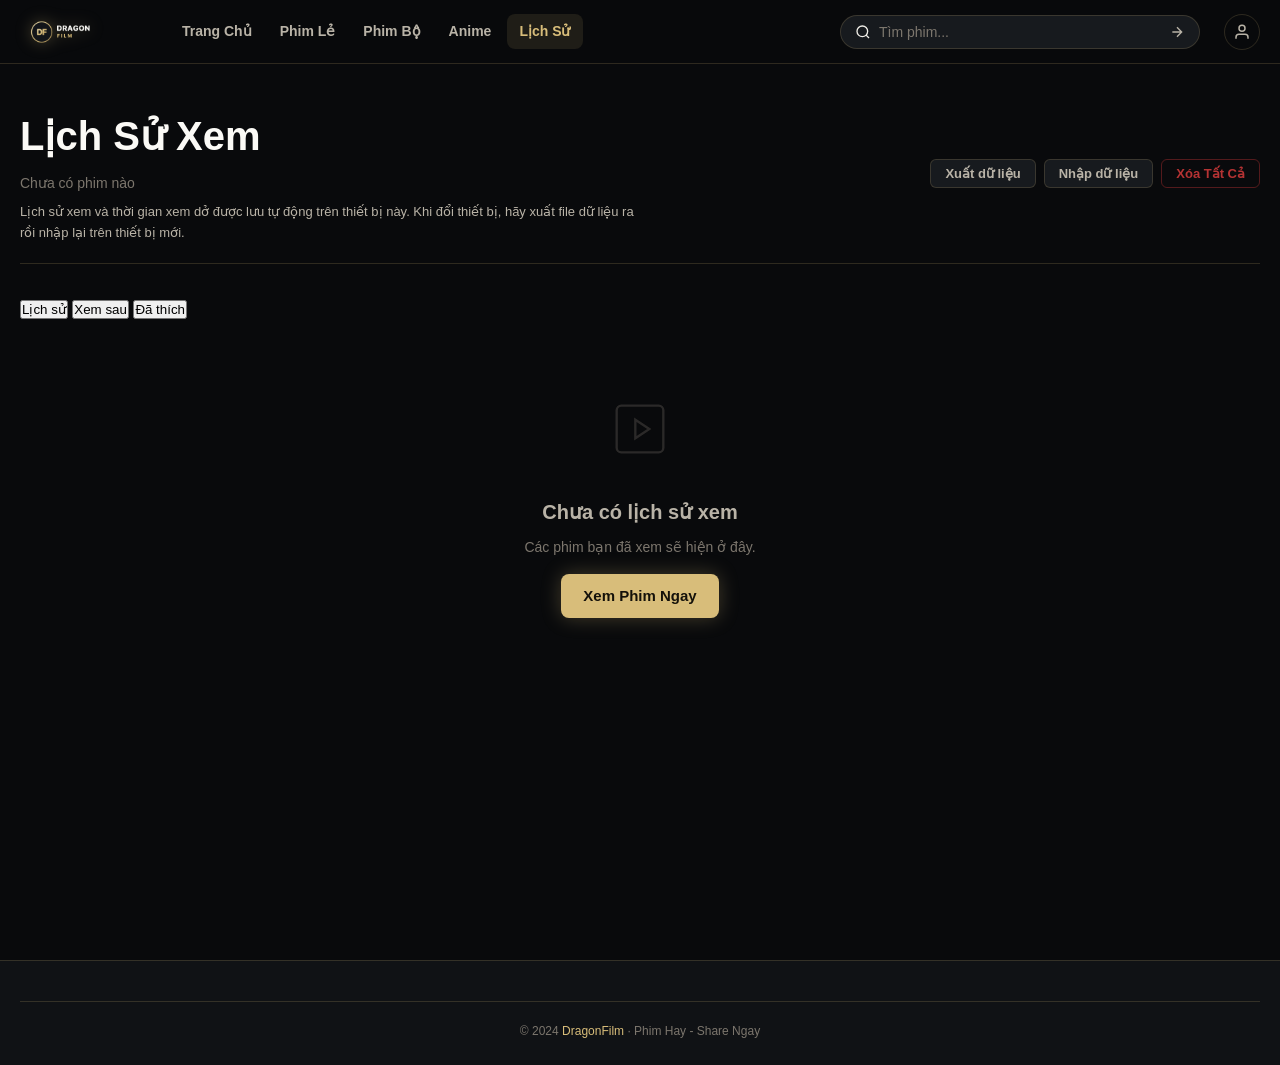
==== commit c9254089: "Add files via upload" ====
--- a/history.html
+++ b/history.html
@@ -3,9 +3,9 @@
 <head>
   <meta charset="UTF-8">
   <meta name="viewport" content="width=device-width, initial-scale=1.0">
-  <title>Lịch Sử Xem - Xem Với Long</title>
+  <title>Lịch Sử Xem - DragonFilm</title>
   <link rel="icon" href="assets/logo.png?v=10" type="image/png">
-  <link rel="stylesheet" href="css/style.css?v=11">
+<link rel="stylesheet" href="css/style.css?v=20">
 </head>
 <body>
 
@@ -16,7 +16,7 @@
     </svg>
   </button>
   <a href="index.html" class="logo-wrap">
-    <img src="assets/logo.png?v=10" alt="Xem Với Long Logo">
+    <img src="assets/logo.png?v=10" alt="DragonFilm Logo">
   </a>
   <nav>
     <a href="index.html">Trang Chủ</a>
@@ -66,15 +66,21 @@
         <div>
           <h1 class="page-header-title">Lịch Sử Xem</h1>
           <p class="page-header-sub" id="history-count">Đang tải...</p>
-          <p class="history-note">Hãy đăng nhập hoặc đăng ký để lưu lịch sử xem. Khi đổi thiết bị, hãy xuất file lịch sử ra rồi nhập lại trên thiết bị mới.</p>
+          <p class="history-note">Lịch sử xem và thời gian xem dở được lưu tự động trên thiết bị này. Khi đổi thiết bị, hãy xuất file lịch sử ra rồi nhập lại trên thiết bị mới.</p>
         </div>
         <div class="history-actions">
-          <button class="history-action-btn" id="btn-export-history" type="button">Xuất lịch sử</button>
-          <button class="history-action-btn" id="btn-import-history" type="button">Nhập lịch sử</button>
+          <button class="history-action-btn" id="btn-export-history" type="button">Xuất dữ liệu</button>
+          <button class="history-action-btn" id="btn-import-history" type="button">Nhập dữ liệu</button>
           <button class="clear-btn" id="btn-clear" type="button">Xóa Tất Cả</button>
           <input id="history-import-file" type="file" accept="application/json,.json" hidden>
         </div>
       </div>
+    </div>
+
+    <div class="history-tabs">
+      <button class="history-tab active" type="button" data-history-tab="history">Lịch sử</button>
+      <button class="history-tab" type="button" data-history-tab="watchLater">Xem sau</button>
+      <button class="history-tab" type="button" data-history-tab="liked">Đã thích</button>
     </div>
 
     <div id="history-list"></div>
@@ -84,7 +90,7 @@
 <footer>
   <div class="container">
     <div class="footer-bottom">
-      © 2024 <span>Xem Với Long</span> · Phim Hay - Share Ngay
+      © 2024 <span>DragonFilm</span> · Phim Hay - Share Ngay
     </div>
   </div>
 </footer>
@@ -133,22 +139,52 @@
 
 <div id="toast-container"></div>
 
-<script src="js/api.js?v=11"></script>
-<script src="js/auth.js?v=9"></script>
+<script src="js/api.js?v=20"></script>
+<script src="js/auth.js?v=11"></script>
 <script>
+let activeHistoryTab = 'history';
+
 document.addEventListener('DOMContentLoaded', () => {
-  renderHistory();
+  bindHistoryTabs();
+  renderActiveHistoryTab();
   bindHistoryImportExport();
+  document.getElementById('history-list')?.addEventListener('click', (e) => {
+    const btn = e.target.closest('.history-remove-btn');
+    if (!btn) return;
+    MovieLibrary.remove(btn.dataset.listType, { slug: btn.dataset.slug, _server: btn.dataset.server });
+    renderActiveHistoryTab();
+    showToast('Đã xóa khỏi danh sách');
+  });
 
   document.getElementById('btn-clear')?.addEventListener('click', () => {
-    if (confirm('Xóa toàn bộ lịch sử xem?')) {
-      History.clear();
-      Object.keys(localStorage).filter(k => k.startsWith('xvl_time_')).forEach(k => localStorage.removeItem(k));
-      renderHistory();
-      showToast('Đã xóa lịch sử xem');
+    const label = activeHistoryTab === 'history' ? 'lịch sử xem' : (activeHistoryTab === 'watchLater' ? 'danh sách xem sau' : 'danh sách phim yêu thích');
+    if (confirm(`Xóa toàn bộ ${label}?`)) {
+      if (activeHistoryTab === 'history') {
+        History.clear();
+        Object.keys(localStorage).filter(k => k.startsWith('xvl_time_')).forEach(k => localStorage.removeItem(k));
+      } else {
+        MovieLibrary.clear(activeHistoryTab);
+      }
+      renderActiveHistoryTab();
+      showToast(`Đã xóa ${label}`);
     }
   });
 });
+
+function bindHistoryTabs() {
+  document.querySelectorAll('.history-tab').forEach(tab => {
+    tab.addEventListener('click', () => {
+      activeHistoryTab = tab.dataset.historyTab || 'history';
+      document.querySelectorAll('.history-tab').forEach(btn => btn.classList.toggle('active', btn === tab));
+      renderActiveHistoryTab();
+    });
+  });
+}
+
+function renderActiveHistoryTab() {
+  if (activeHistoryTab === 'history') renderHistory();
+  else renderMovieList(activeHistoryTab);
+}
 
 function bindHistoryImportExport() {
   const importInput = document.getElementById('history-import-file');
@@ -165,18 +201,19 @@
     exportedAt: new Date().toISOString(),
     history: History.get(),
     resumeTimes: getResumeTimes(),
+    movieLibrary: MovieLibrary.exportData(),
   };
   const blob = new Blob([JSON.stringify(payload, null, 2)], { type: 'application/json' });
   const url = URL.createObjectURL(blob);
   const a = document.createElement('a');
   const date = new Date().toISOString().slice(0, 10);
   a.href = url;
-  a.download = `xem-voi-long-history-${date}.json`;
+  a.download = `xem-voi-long-data-${date}.json`;
   document.body.appendChild(a);
   a.click();
   a.remove();
   URL.revokeObjectURL(url);
-  showToast('Đã xuất lịch sử xem');
+  showToast('Đã xuất dữ liệu cá nhân');
 }
 
 function importHistoryFile(event) {
@@ -193,8 +230,9 @@
 
       mergeHistory(importedHistory);
       restoreResumeTimes(payload.resumeTimes || {});
-      renderHistory();
-      showToast('Đã nhập lịch sử xem');
+      if (payload.movieLibrary) MovieLibrary.importData(payload.movieLibrary);
+      renderActiveHistoryTab();
+      showToast('Đã nhập dữ liệu cá nhân');
     } catch (error) {
       showToast('File lịch sử không hợp lệ', 'error');
     }
@@ -251,10 +289,68 @@
   History.save(merged);
 }
 
+function movieListHref(m) {
+  const params = new URLSearchParams({
+    slug: m.slug,
+    server: m._server || 'kkphim',
+  });
+  const sources = Object.entries(m._serverSlugs || {})
+    .filter(([, slug]) => slug)
+    .map(([server, slug]) => `${server}:${encodeURIComponent(slug)}`)
+    .join('|');
+  if (sources) params.set('sources', sources);
+  return `movie.html?${params.toString()}`;
+}
+
+function renderMovieList(type) {
+  const list = MovieLibrary.get(type);
+  const el = document.getElementById('history-list');
+  const countEl = document.getElementById('history-count');
+  const title = type === 'watchLater' ? 'Xem Sau' : 'Phim Đã Thích';
+  const emptyText = type === 'watchLater' ? 'Chưa có phim xem sau' : 'Chưa có phim yêu thích';
+  document.querySelector('.page-header-title').textContent = title;
+  document.querySelector('.history-note').textContent = type === 'watchLater'
+    ? 'Danh sách xem sau được lưu trên thiết bị này. Bạn có thể xuất file để chuyển sang thiết bị khác.'
+    : 'Danh sách phim yêu thích được lưu trên thiết bị này. Bạn có thể xuất file để sao lưu hoặc chuyển thiết bị.';
+  if (countEl) countEl.textContent = list.length ? `${list.length} phim` : 'Chưa có phim nào';
+  if (!el) return;
+
+  if (!list.length) {
+    el.innerHTML = `<div class="empty-state">
+      <div class="icon" style="font-size:48px;opacity:0.3">♡</div>
+      <h3>${emptyText}</h3>
+      <p>Bấm nút trên poster hoặc trang xem phim để lưu vào đây.</p>
+      <a href="index.html" style="display:inline-block;margin-top:16px" class="btn-primary">Tìm Phim</a>
+    </div>`;
+    return;
+  }
+
+  el.innerHTML = list.map(m => {
+    const date = new Date(m.addedAt || Date.now());
+    const dateStr = date.toLocaleDateString('vi-VN', { day:'2-digit', month:'2-digit', year:'numeric', hour:'2-digit', minute:'2-digit' });
+    const serverLabel = m._server === 'ophim' ? 'Server 2' : m._server === 'nguonc' ? 'Server 3' : 'Server 1';
+    const imgEl = m.poster_url
+      ? `<img class="history-poster" src="${esc(m.poster_url)}" alt="${esc(m.name)}" onerror="this.style.display='none'">`
+      : `<div class="history-poster" style="background:var(--bg3);display:flex;align-items:center;justify-content:center;opacity:0.4">♡</div>`;
+
+    return `<div class="history-item">
+      ${imgEl}
+      <a class="history-info" href="${esc(movieListHref(m))}">
+        <div class="history-title">${esc(m.name)}</div>
+        <div class="history-meta">${m.year ? esc(m.year) + ' · ' : ''}${esc(serverLabel)} · đã lưu ${dateStr}</div>
+        ${m.origin_name ? `<div class="history-detail-row"><span>${esc(m.origin_name)}</span></div>` : ''}
+      </a>
+      <button class="history-remove-btn" type="button" data-list-type="${esc(type)}" data-slug="${esc(m.slug)}" data-server="${esc(m._server || 'kkphim')}">Xóa</button>
+    </div>`;
+  }).join('');
+}
+
 function renderHistory() {
   const list    = History.get();
   const el      = document.getElementById('history-list');
   const countEl = document.getElementById('history-count');
+  document.querySelector('.page-header-title').textContent = 'Lịch Sử Xem';
+  document.querySelector('.history-note').textContent = 'Lịch sử xem và thời gian xem dở được lưu tự động trên thiết bị này. Khi đổi thiết bị, hãy xuất file dữ liệu ra rồi nhập lại trên thiết bị mới.';
   if (!el) return;
 
   if (countEl) countEl.textContent = list.length ? `${list.length} phim đã xem` : 'Chưa có phim nào';
--- a/css/style.css
+++ b/css/style.css
@@ -314,6 +314,54 @@
 }
 .chip:hover { border-color: var(--green); color: var(--green); }
 .chip.active { background: var(--green); color: var(--accent-ink); border-color: var(--green); box-shadow: 0 0 10px var(--green-glow); }
+.chip-more {
+  display: inline-flex; align-items: center; gap: 6px;
+  border-color: var(--border-strong);
+  color: var(--green);
+  background: linear-gradient(135deg, rgba(216,189,122,0.14), rgba(255,255,255,0.03));
+}
+.chip-more.active .chip-caret { transform: rotate(180deg); }
+.chip-caret { display: inline-block; transition: var(--transition); }
+.all-genres-panel {
+  margin: -14px 0 28px;
+  padding: 16px;
+  border: 1px solid var(--border);
+  border-radius: var(--radius-lg);
+  background: linear-gradient(180deg, rgba(25,29,34,0.98), rgba(16,18,21,0.98));
+  box-shadow: 0 18px 45px rgba(0,0,0,0.32), 0 0 24px var(--green-glow-sm);
+}
+.all-genres-panel[hidden] { display: none !important; }
+.all-genres-head {
+  display: flex; align-items: flex-start; justify-content: space-between;
+  gap: 12px; margin-bottom: 14px;
+}
+.all-genres-title {
+  font-family: var(--font-title); font-size: 16px; font-weight: 800;
+  color: var(--white); letter-spacing: 0.2px;
+}
+.all-genres-status,
+.all-genres-current {
+  font-size: 12px; color: var(--text-muted); margin-top: 2px;
+}
+.all-genres-current { color: var(--green); }
+.all-genres-close {
+  background: var(--bg3); color: var(--text-dim); border: 1px solid var(--border);
+  border-radius: 999px; padding: 6px 12px; cursor: pointer;
+  font-family: var(--font-title); font-weight: 700; transition: var(--transition);
+}
+.all-genres-close:hover { border-color: var(--green); color: var(--green); }
+.all-genres-grid {
+  display: grid;
+  grid-template-columns: repeat(auto-fill, minmax(128px, 1fr));
+  gap: 8px;
+}
+.all-genres-grid .chip {
+  width: 100%;
+  justify-content: center;
+  text-align: center;
+  padding: 8px 10px;
+  border-radius: 12px;
+}
 
 .server-bar {
   display: flex; align-items: center; gap: 8px; margin-bottom: 20px;
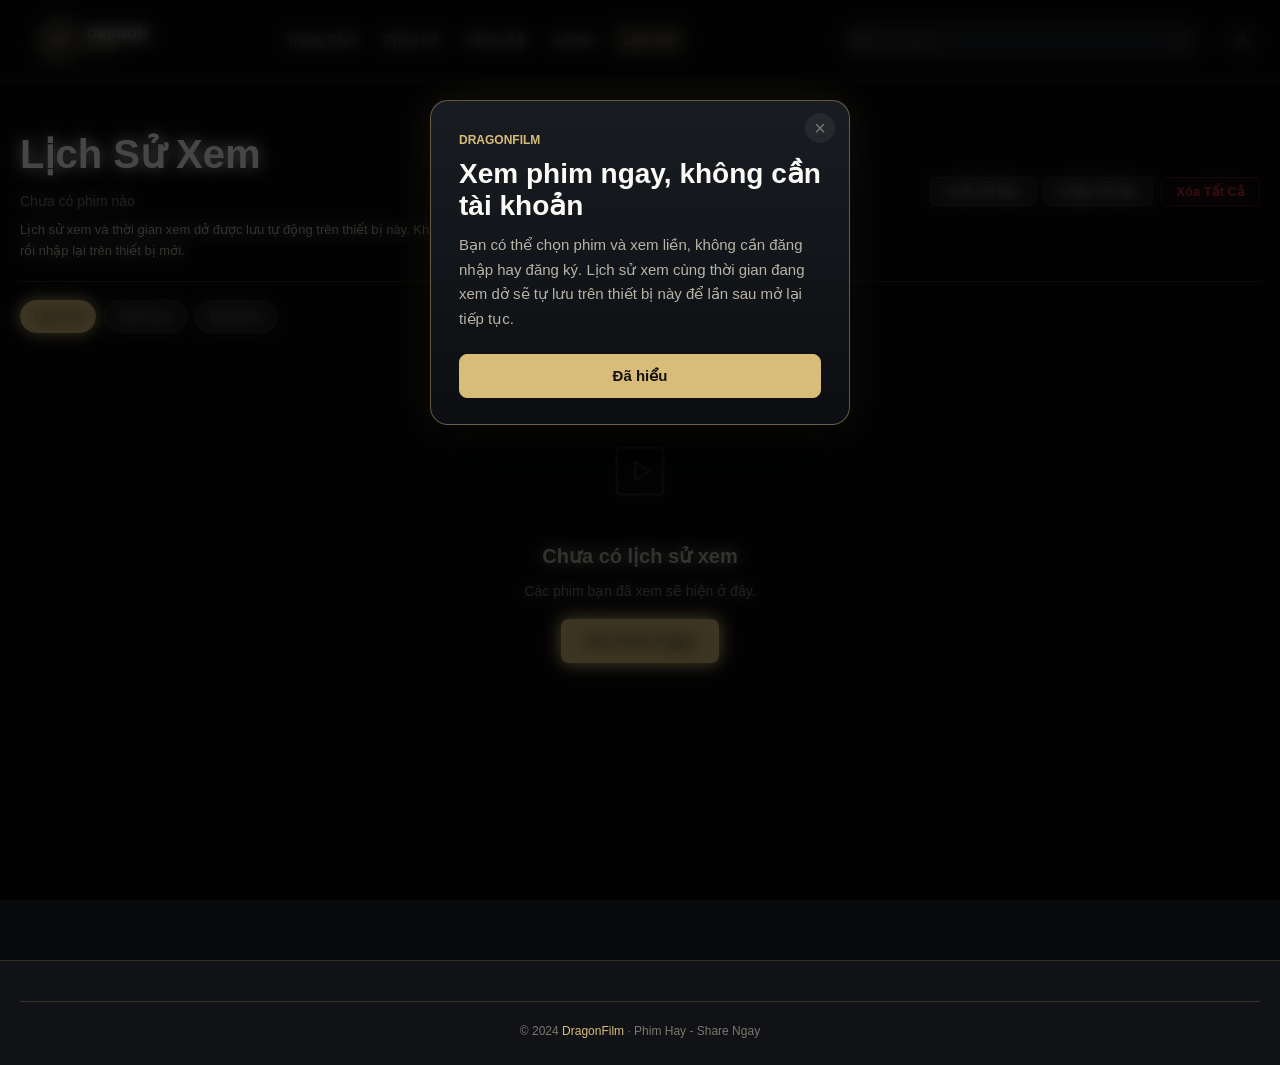
==== commit 1de380df: "Add files via upload" ====
--- a/history.html
+++ b/history.html
@@ -5,7 +5,7 @@
   <meta name="viewport" content="width=device-width, initial-scale=1.0">
   <title>Lịch Sử Xem - DragonFilm</title>
   <link rel="icon" href="assets/logo.png?v=10" type="image/png">
-<link rel="stylesheet" href="css/style.css?v=20">
+<link rel="stylesheet" href="css/style.css?v=22">
 </head>
 <body>
 
@@ -25,11 +25,10 @@
     <a href="index.html?type=hoat-hinh">Anime</a>
     <a href="history.html" class="active">Lịch Sử</a>
   </nav>
-  <div class="header-search">
+  <div class="header-search" data-header-search>
     <svg width="16" height="16" viewBox="0 0 24 24" fill="none" stroke="currentColor" stroke-width="2"><circle cx="11" cy="11" r="8"/><path d="m21 21-4.35-4.35"/></svg>
-    <input type="text" placeholder="Tìm phim..." id="search-header" autocomplete="off"
-      onkeydown="if(event.key==='Enter'){window.location='index.html?q='+encodeURIComponent(this.value);}">
-    <button onclick="window.location='index.html'">
+    <input type="text" placeholder="Tìm phim..." id="search-header" autocomplete="off">
+    <button aria-label="Tìm kiếm">
       <svg width="16" height="16" viewBox="0 0 24 24" fill="none" stroke="currentColor" stroke-width="2"><path d="M5 12h14M12 5l7 7-7 7"/></svg>
     </button>
   </div>
@@ -62,7 +61,7 @@
 <main>
   <div class="container">
     <div class="page-header">
-      <div style="display:flex;align-items:center;justify-content:space-between;flex-wrap:wrap;gap:12px">
+      <div class="page-header-row">
         <div>
           <h1 class="page-header-title">Lịch Sử Xem</h1>
           <p class="page-header-sub" id="history-count">Đang tải...</p>
@@ -139,277 +138,8 @@
 
 <div id="toast-container"></div>
 
-<script src="js/api.js?v=20"></script>
-<script src="js/auth.js?v=11"></script>
-<script>
-let activeHistoryTab = 'history';
-
-document.addEventListener('DOMContentLoaded', () => {
-  bindHistoryTabs();
-  renderActiveHistoryTab();
-  bindHistoryImportExport();
-  document.getElementById('history-list')?.addEventListener('click', (e) => {
-    const btn = e.target.closest('.history-remove-btn');
-    if (!btn) return;
-    MovieLibrary.remove(btn.dataset.listType, { slug: btn.dataset.slug, _server: btn.dataset.server });
-    renderActiveHistoryTab();
-    showToast('Đã xóa khỏi danh sách');
-  });
-
-  document.getElementById('btn-clear')?.addEventListener('click', () => {
-    const label = activeHistoryTab === 'history' ? 'lịch sử xem' : (activeHistoryTab === 'watchLater' ? 'danh sách xem sau' : 'danh sách phim yêu thích');
-    if (confirm(`Xóa toàn bộ ${label}?`)) {
-      if (activeHistoryTab === 'history') {
-        History.clear();
-        Object.keys(localStorage).filter(k => k.startsWith('xvl_time_')).forEach(k => localStorage.removeItem(k));
-      } else {
-        MovieLibrary.clear(activeHistoryTab);
-      }
-      renderActiveHistoryTab();
-      showToast(`Đã xóa ${label}`);
-    }
-  });
-});
-
-function bindHistoryTabs() {
-  document.querySelectorAll('.history-tab').forEach(tab => {
-    tab.addEventListener('click', () => {
-      activeHistoryTab = tab.dataset.historyTab || 'history';
-      document.querySelectorAll('.history-tab').forEach(btn => btn.classList.toggle('active', btn === tab));
-      renderActiveHistoryTab();
-    });
-  });
-}
-
-function renderActiveHistoryTab() {
-  if (activeHistoryTab === 'history') renderHistory();
-  else renderMovieList(activeHistoryTab);
-}
-
-function bindHistoryImportExport() {
-  const importInput = document.getElementById('history-import-file');
-
-  document.getElementById('btn-export-history')?.addEventListener('click', exportHistory);
-  document.getElementById('btn-import-history')?.addEventListener('click', () => importInput?.click());
-  importInput?.addEventListener('change', importHistoryFile);
-}
-
-function exportHistory() {
-  const payload = {
-    app: 'xem-voi-long',
-    version: 1,
-    exportedAt: new Date().toISOString(),
-    history: History.get(),
-    resumeTimes: getResumeTimes(),
-    movieLibrary: MovieLibrary.exportData(),
-  };
-  const blob = new Blob([JSON.stringify(payload, null, 2)], { type: 'application/json' });
-  const url = URL.createObjectURL(blob);
-  const a = document.createElement('a');
-  const date = new Date().toISOString().slice(0, 10);
-  a.href = url;
-  a.download = `xem-voi-long-data-${date}.json`;
-  document.body.appendChild(a);
-  a.click();
-  a.remove();
-  URL.revokeObjectURL(url);
-  showToast('Đã xuất dữ liệu cá nhân');
-}
-
-function importHistoryFile(event) {
-  const file = event.target.files?.[0];
-  event.target.value = '';
-  if (!file) return;
-
-  const reader = new FileReader();
-  reader.onload = () => {
-    try {
-      const payload = JSON.parse(reader.result);
-      const importedHistory = Array.isArray(payload) ? payload : payload.history;
-      if (!Array.isArray(importedHistory)) throw new Error('invalid history');
-
-      mergeHistory(importedHistory);
-      restoreResumeTimes(payload.resumeTimes || {});
-      if (payload.movieLibrary) MovieLibrary.importData(payload.movieLibrary);
-      renderActiveHistoryTab();
-      showToast('Đã nhập dữ liệu cá nhân');
-    } catch (error) {
-      showToast('File lịch sử không hợp lệ', 'error');
-    }
-  };
-  reader.readAsText(file);
-}
-
-function getResumeTimes() {
-  const times = {};
-  Object.keys(localStorage)
-    .filter(key => key.startsWith('xvl_time_'))
-    .forEach(key => {
-      times[key.replace('xvl_time_', '')] = parseFloat(localStorage.getItem(key)) || 0;
-    });
-  return times;
-}
-
-function restoreResumeTimes(times) {
-  Object.entries(times || {}).forEach(([slug, time]) => {
-    const value = parseFloat(time);
-    if (slug && value > 5) ResumeTime.set(slug, value);
-  });
-}
-
-function mergeHistory(importedHistory) {
-  const byKey = new Map();
-  [...History.get(), ...importedHistory].forEach(item => {
-    if (!item || !item.slug) return;
-    const key = `${item._server || 'kkphim'}:${item.slug}`;
-    const existing = byKey.get(key);
-    if (!existing || Number(item.watchedAt || 0) > Number(existing.watchedAt || 0)) {
-      byKey.set(key, {
-        slug: item.slug,
-        name: item.name || item.slug,
-        poster_url: item.poster_url || '',
-        year: item.year || '',
-        _server: item._server || 'kkphim',
-        source_name: item.source_name || '',
-        episode_name: item.episode_name || '',
-        episode_slug: item.episode_slug || '',
-        episode_server_name: item.episode_server_name || '',
-        episode_server_idx: Number(item.episode_server_idx || 0),
-        episode_index0: Number(item.episode_index0 || 0),
-        episode_number: Number(item.episode_number || 0),
-        watched_seconds: Number(item.watched_seconds || 0),
-        resume_key: item.resume_key || '',
-        watchedAt: Number(item.watchedAt || Date.now()),
-      });
-    }
-  });
-  const merged = [...byKey.values()]
-    .sort((a, b) => Number(b.watchedAt || 0) - Number(a.watchedAt || 0))
-    .slice(0, 50);
-  History.save(merged);
-}
-
-function movieListHref(m) {
-  const params = new URLSearchParams({
-    slug: m.slug,
-    server: m._server || 'kkphim',
-  });
-  const sources = Object.entries(m._serverSlugs || {})
-    .filter(([, slug]) => slug)
-    .map(([server, slug]) => `${server}:${encodeURIComponent(slug)}`)
-    .join('|');
-  if (sources) params.set('sources', sources);
-  return `movie.html?${params.toString()}`;
-}
-
-function renderMovieList(type) {
-  const list = MovieLibrary.get(type);
-  const el = document.getElementById('history-list');
-  const countEl = document.getElementById('history-count');
-  const title = type === 'watchLater' ? 'Xem Sau' : 'Phim Đã Thích';
-  const emptyText = type === 'watchLater' ? 'Chưa có phim xem sau' : 'Chưa có phim yêu thích';
-  document.querySelector('.page-header-title').textContent = title;
-  document.querySelector('.history-note').textContent = type === 'watchLater'
-    ? 'Danh sách xem sau được lưu trên thiết bị này. Bạn có thể xuất file để chuyển sang thiết bị khác.'
-    : 'Danh sách phim yêu thích được lưu trên thiết bị này. Bạn có thể xuất file để sao lưu hoặc chuyển thiết bị.';
-  if (countEl) countEl.textContent = list.length ? `${list.length} phim` : 'Chưa có phim nào';
-  if (!el) return;
-
-  if (!list.length) {
-    el.innerHTML = `<div class="empty-state">
-      <div class="icon" style="font-size:48px;opacity:0.3">♡</div>
-      <h3>${emptyText}</h3>
-      <p>Bấm nút trên poster hoặc trang xem phim để lưu vào đây.</p>
-      <a href="index.html" style="display:inline-block;margin-top:16px" class="btn-primary">Tìm Phim</a>
-    </div>`;
-    return;
-  }
-
-  el.innerHTML = list.map(m => {
-    const date = new Date(m.addedAt || Date.now());
-    const dateStr = date.toLocaleDateString('vi-VN', { day:'2-digit', month:'2-digit', year:'numeric', hour:'2-digit', minute:'2-digit' });
-    const serverLabel = m._server === 'ophim' ? 'Server 2' : m._server === 'nguonc' ? 'Server 3' : 'Server 1';
-    const imgEl = m.poster_url
-      ? `<img class="history-poster" src="${esc(m.poster_url)}" alt="${esc(m.name)}" onerror="this.style.display='none'">`
-      : `<div class="history-poster" style="background:var(--bg3);display:flex;align-items:center;justify-content:center;opacity:0.4">♡</div>`;
-
-    return `<div class="history-item">
-      ${imgEl}
-      <a class="history-info" href="${esc(movieListHref(m))}">
-        <div class="history-title">${esc(m.name)}</div>
-        <div class="history-meta">${m.year ? esc(m.year) + ' · ' : ''}${esc(serverLabel)} · đã lưu ${dateStr}</div>
-        ${m.origin_name ? `<div class="history-detail-row"><span>${esc(m.origin_name)}</span></div>` : ''}
-      </a>
-      <button class="history-remove-btn" type="button" data-list-type="${esc(type)}" data-slug="${esc(m.slug)}" data-server="${esc(m._server || 'kkphim')}">Xóa</button>
-    </div>`;
-  }).join('');
-}
-
-function renderHistory() {
-  const list    = History.get();
-  const el      = document.getElementById('history-list');
-  const countEl = document.getElementById('history-count');
-  document.querySelector('.page-header-title').textContent = 'Lịch Sử Xem';
-  document.querySelector('.history-note').textContent = 'Lịch sử xem và thời gian xem dở được lưu tự động trên thiết bị này. Khi đổi thiết bị, hãy xuất file dữ liệu ra rồi nhập lại trên thiết bị mới.';
-  if (!el) return;
-
-  if (countEl) countEl.textContent = list.length ? `${list.length} phim đã xem` : 'Chưa có phim nào';
-
-  if (!list.length) {
-    el.innerHTML = `<div class="empty-state">
-      <div class="icon" style="font-size:48px;opacity:0.3">
-        <svg width="56" height="56" viewBox="0 0 24 24" fill="none" stroke="currentColor" stroke-width="1"><rect x="2" y="2" width="20" height="20" rx="2"/><path d="M10 8l6 4-6 4V8z"/></svg>
-      </div>
-      <h3>Chưa có lịch sử xem</h3>
-      <p>Các phim bạn đã xem sẽ hiện ở đây.</p>
-      <a href="index.html" style="display:inline-block;margin-top:16px" class="btn-primary">Xem Phim Ngay</a>
-    </div>`;
-    return;
-  }
-
-  el.innerHTML = list.map(m => {
-    const time   = Number(m.watched_seconds || 0) || (m.resume_key ? ResumeTime.get(m.resume_key) : 0) || ResumeTime.get(m.slug);
-    const date   = new Date(m.watchedAt);
-    const dateStr = date.toLocaleDateString('vi-VN', { day:'2-digit', month:'2-digit', year:'numeric', hour:'2-digit', minute:'2-digit' });
-    const episodeLabel = m.episode_name || (m.episode_number ? `Tập ${m.episode_number}` : '');
-    const serverLabel = m.source_name || (m._server === 'ophim' ? 'Server 2' : m._server === 'nguonc' ? 'Server 3' : 'Server 1');
-    const epParams = new URLSearchParams({
-      slug: m.slug,
-      server: m._server || 'kkphim',
-    });
-    if (m.episode_server_idx !== undefined) epParams.set('epServer', Number(m.episode_server_idx || 0));
-    if (m.episode_index0 !== undefined) epParams.set('ep', Number(m.episode_index0 || 0));
-    const imgEl  = m.poster_url
-      ? `<img class="history-poster" src="${esc(m.poster_url)}" alt="${esc(m.name)}" onerror="this.style.display='none'">`
-      : `<div class="history-poster" style="background:var(--bg3);display:flex;align-items:center;justify-content:center;opacity:0.4">
-           <svg width="24" height="24" viewBox="0 0 24 24" fill="none" stroke="currentColor" stroke-width="1.5"><rect x="2" y="2" width="20" height="20" rx="2"/><path d="M10 8l6 4-6 4V8z"/></svg>
-         </div>`;
-
-    return `<a class="history-item" href="movie.html?${epParams.toString()}">
-      ${imgEl}
-      <div class="history-info">
-        <div class="history-title">${esc(m.name)}</div>
-        <div class="history-meta">${m.year ? m.year + ' · ' : ''}${esc(serverLabel)} · ${dateStr}</div>
-        <div class="history-detail-row">
-          ${episodeLabel ? `<span>${esc(episodeLabel)}</span>` : '<span>Chưa rõ tập</span>'}
-          <span>${time > 5 ? `Đang xem tới ${fmtTime(time)}` : 'Chưa có mốc phút'}</span>
-        </div>
-        ${time > 5 ? `
-        <div class="history-progress">
-          <div style="font-size:11px;color:var(--text-muted);margin-bottom:4px">${esc(episodeLabel || 'Chưa rõ tập')} · phút ${fmtTime(time)}</div>
-          <div class="progress-bar-wrap"><div class="progress-bar-fill" style="width:30%"></div></div>
-        </div>` : ''}
-      </div>
-      <div style="flex-shrink:0;color:var(--text-muted)">
-        <svg width="18" height="18" viewBox="0 0 24 24" fill="currentColor"><path d="M8 5v14l11-7z"/></svg>
-      </div>
-    </a>`;
-  }).join('');
-}
-
-function esc(s) {
-  return String(s||'').replace(/&/g,'&amp;').replace(/</g,'&lt;').replace(/>/g,'&gt;').replace(/"/g,'&quot;');
-}
-</script>
+<script src="js/api.js?v=22"></script>
+<script src="js/auth.js?v=12"></script>
+<script src="js/history.js?v=1"></script>
 </body>
 </html>
--- a/css/style.css
+++ b/css/style.css
@@ -1,5 +1,5 @@
 /* ============================================================
-   XEM VỚI LONG - Main Stylesheet
+   DRAGONFILM - Main Stylesheet
    Quiet luxury palette - graphite, ivory, champagne
    ============================================================ */
 
@@ -31,7 +31,7 @@
   --font-display: var(--font-ios);
   --font-title: var(--font-ios);
   --font-body: var(--font-ios);
-  --header-h: 64px;
+  --header-h: 82px;
 }
 
 *, *::before, *::after { box-sizing: border-box; margin: 0; padding: 0; }
@@ -66,8 +66,8 @@
 /* ---- Page transition ---- */
 .page-enter { animation: fadeInUp 0.5s var(--transition) both; }
 @keyframes fadeInUp {
-  from { opacity: 0; transform: translateY(24px); }
-  to   { opacity: 1; transform: translateY(0); }
+  from { opacity: 0; }
+  to   { opacity: 1; }
 }
 
 /* ============================================================
@@ -89,10 +89,10 @@
 
 .logo-wrap { display: flex; align-items: center; gap: 10px; text-decoration: none; flex-shrink: 0; }
 .logo-wrap img {
-  width: 126px;
+  width: 230px;
   height: auto;
-  max-width: 132px;
-  max-height: 42px;
+  max-width: 240px;
+  max-height: 76px;
   object-fit: contain;
   filter: drop-shadow(0 0 8px var(--green-glow));
 }
@@ -114,6 +114,7 @@
   background: var(--bg3); border: 1px solid var(--border);
   border-radius: 24px; padding: 0 14px; gap: 8px;
   transition: var(--transition);
+  position: relative;
 }
 .header-search:focus-within { border-color: var(--green); box-shadow: 0 0 0 3px var(--green-glow-sm); }
 .header-search input {
@@ -124,6 +125,108 @@
 .header-search input::placeholder { color: var(--text-muted); }
 .header-search button { background: none; border: none; cursor: pointer; color: var(--text-dim); display: flex; align-items: center; }
 .header-search button:hover { color: var(--green); }
+
+.search-popup {
+  position: absolute;
+  z-index: 120;
+  top: calc(100% + 10px);
+  left: 0;
+  right: 0;
+  max-height: min(460px, 70vh);
+  overflow: auto;
+  padding: 8px;
+  background: rgba(20, 20, 20, 0.98);
+  border: 1px solid var(--border);
+  border-radius: 12px;
+  box-shadow: 0 18px 50px rgba(0,0,0,0.45);
+}
+.search-popup[hidden] { display: none; }
+.search-popup-wide { border-radius: 10px; }
+.search-popup-state {
+  padding: 14px 12px;
+  color: var(--text-muted);
+  font-size: 13px;
+}
+.search-popup-list {
+  display: grid;
+  gap: 4px;
+}
+.search-popup-item {
+  display: grid;
+  grid-template-columns: 46px 1fr auto;
+  align-items: center;
+  gap: 10px;
+  min-height: 62px;
+  padding: 8px;
+  border-radius: 8px;
+  color: var(--text);
+  text-decoration: none;
+  transition: var(--transition);
+}
+.search-popup-item:hover,
+.search-popup-item:focus-visible {
+  background: var(--green-glow-sm);
+  outline: none;
+}
+.search-popup-poster {
+  width: 46px;
+  height: 62px;
+  border-radius: 6px;
+  object-fit: cover;
+  background: var(--bg2);
+}
+.search-popup-placeholder {
+  display: flex;
+  align-items: center;
+  justify-content: center;
+  color: var(--text-muted);
+  font-size: 18px;
+}
+.search-popup-main {
+  min-width: 0;
+}
+.search-popup-title {
+  display: block;
+  font-family: var(--font-title);
+  font-weight: 700;
+  font-size: 14px;
+  color: var(--white);
+  white-space: nowrap;
+  overflow: hidden;
+  text-overflow: ellipsis;
+}
+.search-popup-meta {
+  display: block;
+  margin-top: 4px;
+  font-size: 12px;
+  color: var(--text-muted);
+  white-space: nowrap;
+  overflow: hidden;
+  text-overflow: ellipsis;
+}
+.search-popup-source {
+  align-self: start;
+  margin-top: 4px;
+  padding: 3px 7px;
+  border: 1px solid var(--border);
+  border-radius: 999px;
+  color: var(--text-dim);
+  font-size: 11px;
+  font-weight: 700;
+}
+.search-popup-more {
+  width: 100%;
+  margin-top: 6px;
+  padding: 10px 12px;
+  border: 1px solid var(--border);
+  border-radius: 8px;
+  background: var(--bg3);
+  color: var(--green);
+  font-family: var(--font-title);
+  font-weight: 700;
+  cursor: pointer;
+}
+.search-popup-more:hover { border-color: var(--green); background: var(--green-glow-sm); }
 
 .header-actions { display: flex; align-items: center; gap: 8px; margin-left: 8px; flex-shrink: 0; }
 .btn-icon {
@@ -304,6 +407,7 @@
 .filter-bar {
   display: flex; flex-wrap: wrap; gap: 8px; margin-bottom: 28px; align-items: center;
 }
+.genre-filter-bar { margin-top: 32px; }
 .filter-label { font-family: var(--font-title); font-size: 13px; color: var(--text-muted); font-weight: 600; }
 .filter-chips { display: flex; flex-wrap: wrap; gap: 6px; }
 .chip {
@@ -363,6 +467,23 @@
   border-radius: 12px;
 }
 
+.home-search-row { margin-bottom: 28px; }
+.home-search {
+  max-width: 100%;
+  border-radius: 10px;
+  padding: 4px 16px;
+}
+.home-search-input {
+  padding: 10px 0;
+  font-size: 15px;
+}
+
+.result-info {
+  font-family: var(--font-title);
+  font-size: 13px;
+  color: var(--text-muted);
+}
+
 .server-bar {
   display: flex; align-items: center; gap: 8px; margin-bottom: 20px;
   flex-wrap: wrap;
@@ -385,6 +506,214 @@
 }
 
 /* ============================================================
+   WEEKLY RANKINGS
+   ============================================================ */
+.weekly-rankings {
+  display: grid;
+  grid-template-columns: repeat(auto-fit, minmax(220px, 1fr));
+  margin: 8px 0 28px;
+  border: 1px solid var(--border);
+  border-radius: var(--radius-lg);
+  background: linear-gradient(180deg, rgba(18,21,25,0.94), rgba(12,14,17,0.94));
+  overflow: hidden;
+}
+
+.weekly-rank-panel {
+  min-width: 0;
+  padding: 12px 14px 10px;
+}
+
+.weekly-rank-panel + .weekly-rank-panel {
+  border-left: 1px solid rgba(216,189,122,0.12);
+}
+
+.weekly-rank-head {
+  display: flex;
+  align-items: center;
+  gap: 10px;
+  margin-bottom: 6px;
+}
+
+.weekly-rank-source {
+  flex: 0 0 auto;
+  border: 1px solid rgba(216,189,122,0.26);
+  border-radius: 6px;
+  background: rgba(216,189,122,0.11);
+  color: var(--green);
+  font-family: var(--font-title);
+  font-size: 10px;
+  font-weight: 900;
+  line-height: 1;
+  padding: 4px 6px;
+}
+
+.weekly-rank-source.anilist {
+  color: var(--accent-steel);
+  border-color: rgba(138,160,180,0.34);
+  background: rgba(138,160,180,0.11);
+}
+
+.weekly-rank-source.season {
+  color: var(--accent-sage);
+  border-color: rgba(143,169,154,0.34);
+  background: rgba(143,169,154,0.11);
+}
+
+.weekly-rank-source.korea {
+  color: #f0c98c;
+  border-color: rgba(240,201,140,0.34);
+  background: rgba(240,201,140,0.11);
+}
+
+.weekly-rank-source.china {
+  color: #f28f8f;
+  border-color: rgba(242,143,143,0.34);
+  background: rgba(242,143,143,0.11);
+}
+
+.weekly-rank-head h2 {
+  color: var(--white);
+  font-family: var(--font-title);
+  font-size: 13px;
+  font-weight: 900;
+  line-height: 1.15;
+}
+
+.weekly-rank-head p {
+  color: var(--text-muted);
+  font-size: 10px;
+  line-height: 1.2;
+  margin-top: 2px;
+}
+
+.weekly-rank-list {
+  display: grid;
+  gap: 4px;
+}
+
+.weekly-rank-row {
+  display: grid;
+  grid-template-columns: 24px 28px minmax(0, 1fr) auto;
+  align-items: center;
+  gap: 8px;
+  min-height: 38px;
+  padding: 3px 5px;
+  border-radius: 8px;
+  color: var(--text-dim);
+  text-decoration: none;
+  background: none;
+  border: none;
+  cursor: pointer;
+  font-family: var(--font-body);
+  text-align: left;
+  transition: var(--transition);
+  width: 100%;
+}
+
+.weekly-rank-row:hover {
+  background: rgba(216,189,122,0.07);
+  color: var(--white);
+}
+
+.weekly-rank-row:disabled {
+  cursor: wait;
+  opacity: 0.78;
+}
+
+.weekly-rank-no {
+  color: var(--text-muted);
+  font-family: var(--font-title);
+  font-size: 12px;
+  font-weight: 900;
+  text-align: right;
+}
+
+.weekly-rank-poster {
+  width: 24px;
+  height: 32px;
+  border-radius: 5px;
+  overflow: hidden;
+  background: var(--bg3);
+  border: 1px solid rgba(255,255,255,0.06);
+}
+
+.weekly-rank-poster img {
+  width: 100%;
+  height: 100%;
+  object-fit: cover;
+  display: block;
+}
+
+.weekly-rank-poster-placeholder {
+  display: block;
+  width: 100%;
+  height: 100%;
+  background: linear-gradient(135deg, var(--bg3), var(--bg4));
+}
+
+.weekly-rank-copy {
+  min-width: 0;
+  display: grid;
+  gap: 1px;
+}
+
+.weekly-rank-copy strong {
+  color: currentColor;
+  font-family: var(--font-title);
+  font-size: 12px;
+  font-weight: 750;
+  overflow: hidden;
+  text-overflow: ellipsis;
+  white-space: nowrap;
+}
+
+.weekly-rank-copy em {
+  color: var(--text-muted);
+  font-size: 9px;
+  font-style: normal;
+}
+
+.weekly-rank-score {
+  border-radius: 999px;
+  background: rgba(216,189,122,0.1);
+  border: 1px solid rgba(216,189,122,0.22);
+  color: var(--green);
+  font-family: var(--font-title);
+  font-size: 9px;
+  font-weight: 900;
+  line-height: 1;
+  padding: 4px 6px;
+}
+
+.weekly-rank-empty,
+.weekly-rank-loading {
+  color: var(--text-muted);
+  font-size: 12px;
+  padding: 12px 6px;
+}
+
+.weekly-rank-more {
+  width: 100%;
+  margin-top: 8px;
+  border: 1px solid var(--border);
+  border-radius: 8px;
+  background: rgba(255,255,255,0.03);
+  color: var(--text-dim);
+  cursor: pointer;
+  font-family: var(--font-title);
+  font-size: 11px;
+  font-weight: 800;
+  padding: 7px 8px;
+  transition: var(--transition);
+}
+
+.weekly-rank-more:hover {
+  border-color: var(--green);
+  color: var(--green);
+  background: var(--green-glow-sm);
+}
+
+/* ============================================================
    MOVIE GRID & CARDS
    ============================================================ */
 .movie-grid {
@@ -455,6 +784,47 @@
   background: rgba(0,0,0,0.7); color: var(--green);
   padding: 2px 6px; border-radius: 4px;
   border: 1px solid var(--green-dim);
+}
+
+.movie-actions {
+  position: absolute;
+  right: 8px;
+  bottom: 8px;
+  z-index: 3;
+  display: flex;
+  gap: 5px;
+  opacity: 0;
+  transform: translateY(4px);
+  transition: var(--transition);
+}
+
+.movie-card:hover .movie-actions {
+  opacity: 1;
+  transform: translateY(0);
+}
+
+.movie-action-btn {
+  width: 28px;
+  height: 28px;
+  border: 1px solid rgba(255,255,255,0.2);
+  border-radius: 50%;
+  background: rgba(0,0,0,0.58);
+  color: var(--white);
+  cursor: pointer;
+  display: inline-flex;
+  align-items: center;
+  justify-content: center;
+  font-size: 15px;
+  font-weight: 900;
+  line-height: 1;
+  transition: var(--transition);
+}
+
+.movie-action-btn:hover,
+.movie-action-btn.active {
+  border-color: var(--green);
+  background: var(--green);
+  color: var(--accent-ink);
 }
 
 .movie-info { padding: 10px 10px 12px; }
@@ -556,6 +926,10 @@
 .page-btn:hover { border-color: var(--green); color: var(--green); }
 .page-btn.active { background: var(--green); border-color: var(--green); color: var(--accent-ink); }
 .page-btn:disabled { opacity: 0.4; cursor: not-allowed; }
+.page-gap {
+  color: var(--text-muted);
+  padding: 0 4px;
+}
 
 /* ============================================================
    MODAL (Login / Register)
@@ -563,8 +937,9 @@
 .modal-overlay {
   display: none; position: fixed; inset: 0; z-index: 2000;
   background: rgba(0,0,0,0.8); backdrop-filter: blur(8px);
-  align-items: center; justify-content: center;
-  padding: 20px;
+  align-items: flex-start; justify-content: center;
+  overflow-y: auto;
+  padding: calc(var(--header-h) + 18px) 20px 24px;
 }
 .modal-overlay.open { display: flex; animation: fadeIn 0.2s ease both; }
 @keyframes fadeIn { from { opacity: 0; } to { opacity: 1; } }
@@ -614,6 +989,90 @@
 
 .form-error { color: #ff4444; font-size: 13px; margin-top: 4px; display: none; }
 .form-error.show { display: block; }
+
+/* ============================================================
+   GUEST NOTICE POPUP
+   ============================================================ */
+.guest-notice-overlay {
+  position: fixed;
+  inset: 0;
+  z-index: 2100;
+  display: none;
+  align-items: flex-start;
+  justify-content: center;
+  overflow-y: auto;
+  padding: calc(var(--header-h) + 18px) 18px 24px;
+  background: rgba(0, 0, 0, 0.72);
+  backdrop-filter: blur(8px);
+}
+.guest-notice-overlay.open {
+  display: flex;
+  animation: fadeIn 0.2s ease both;
+}
+.guest-notice {
+  position: relative;
+  width: min(420px, 100%);
+  background: linear-gradient(180deg, rgba(25,29,34,0.98), rgba(12,14,17,0.98));
+  border: 1px solid var(--border-strong);
+  border-radius: var(--radius-lg);
+  padding: 30px 28px 26px;
+  box-shadow: 0 28px 80px rgba(0,0,0,0.72), 0 0 42px var(--green-glow-sm);
+  animation: modalIn 0.28s cubic-bezier(0.34, 1.56, 0.64, 1) both;
+}
+.guest-notice-close {
+  position: absolute;
+  top: 12px;
+  right: 14px;
+  width: 30px;
+  height: 30px;
+  border: none;
+  border-radius: 50%;
+  background: rgba(255,255,255,0.06);
+  color: var(--text-muted);
+  cursor: pointer;
+  font-size: 20px;
+  line-height: 1;
+}
+.guest-notice-close:hover { color: var(--white); background: rgba(255,255,255,0.1); }
+.guest-notice-kicker {
+  font-family: var(--font-title);
+  font-size: 12px;
+  font-weight: 800;
+  letter-spacing: 0;
+  color: var(--green);
+  text-transform: uppercase;
+  margin-bottom: 8px;
+}
+.guest-notice h2 {
+  font-family: var(--font-display);
+  font-size: 28px;
+  line-height: 1.12;
+  color: var(--white);
+  margin-bottom: 12px;
+}
+.guest-notice p {
+  color: var(--text-dim);
+  font-size: 15px;
+  line-height: 1.65;
+  margin-bottom: 22px;
+}
+.guest-notice-action {
+  width: 100%;
+  border: 1px solid var(--green);
+  border-radius: 8px;
+  background: var(--green);
+  color: var(--accent-ink);
+  cursor: pointer;
+  font-family: var(--font-title);
+  font-size: 15px;
+  font-weight: 800;
+  padding: 12px 16px;
+  transition: var(--transition);
+}
+.guest-notice-action:hover {
+  background: #e6ca85;
+  box-shadow: 0 0 26px var(--green-glow);
+}
 
 /* ============================================================
    USER DROPDOWN
@@ -672,6 +1131,13 @@
   border-bottom: 1px solid var(--border);
   margin-bottom: 32px;
 }
+.page-header-row {
+  display: flex;
+  align-items: center;
+  justify-content: space-between;
+  flex-wrap: wrap;
+  gap: 12px;
+}
 .page-header-title { font-family: var(--font-display); font-size: 40px; color: var(--white); }
 .page-header-sub { color: var(--text-muted); font-size: 14px; margin-top: 4px; }
 .history-note {
@@ -690,7 +1156,14 @@
 }
 .history-item:hover { border-color: var(--green); background: var(--bg3); }
 .history-poster { width: 60px; height: 90px; border-radius: 6px; object-fit: cover; flex-shrink: 0; }
-.history-info { flex: 1; min-width: 0; }
+.history-poster-placeholder {
+  display: flex;
+  align-items: center;
+  justify-content: center;
+  background: var(--bg3);
+  opacity: 0.4;
+}
+.history-info { flex: 1; min-width: 0; text-decoration: none; }
 .history-title { font-family: var(--font-title); font-weight: 700; font-size: 16px; color: var(--text); margin-bottom: 4px; }
 .history-item:hover .history-title { color: var(--green); }
 .history-meta { font-size: 12px; color: var(--text-muted); }
@@ -710,6 +1183,24 @@
   padding: 2px 7px;
 }
 .history-progress { margin-top: 8px; }
+.history-progress-caption {
+  font-size: 11px;
+  color: var(--text-muted);
+  margin-bottom: 4px;
+}
+.history-progress-fill { width: 30%; }
+.history-play-icon {
+  flex-shrink: 0;
+  color: var(--text-muted);
+}
+.history-empty-icon {
+  font-size: 48px;
+  opacity: 0.3;
+}
+.history-empty-cta {
+  display: inline-block;
+  margin-top: 16px;
+}
 .progress-bar-wrap { background: var(--bg3); border-radius: 4px; height: 4px; overflow: hidden; }
 .progress-bar-fill { height: 100%; background: var(--green); border-radius: 4px; transition: width 0.3s ease; }
 
@@ -726,6 +1217,33 @@
   flex-wrap: wrap;
   gap: 8px;
   justify-content: flex-end;
+}
+
+.history-tabs {
+  display: flex;
+  flex-wrap: wrap;
+  gap: 8px;
+  margin: -14px 0 22px;
+}
+
+.history-tab {
+  border: 1px solid var(--border);
+  border-radius: 999px;
+  background: var(--bg3);
+  color: var(--text-dim);
+  cursor: pointer;
+  font-family: var(--font-title);
+  font-size: 13px;
+  font-weight: 800;
+  padding: 8px 14px;
+  transition: var(--transition);
+}
+
+.history-tab:hover,
+.history-tab.active {
+  border-color: var(--green);
+  background: var(--green);
+  color: var(--accent-ink);
 }
 
 .history-action-btn {
@@ -747,6 +1265,25 @@
   background: var(--green-glow-sm);
 }
 
+.history-remove-btn {
+  flex-shrink: 0;
+  border: 1px solid rgba(255,68,68,0.3);
+  border-radius: 999px;
+  background: rgba(255,68,68,0.07);
+  color: rgba(255,110,110,0.9);
+  cursor: pointer;
+  font-family: var(--font-title);
+  font-size: 12px;
+  font-weight: 800;
+  padding: 7px 10px;
+  transition: var(--transition);
+}
+
+.history-remove-btn:hover {
+  border-color: #ff4444;
+  color: #ff4444;
+}
+
 /* ============================================================
    FOOTER
    ============================================================ */
@@ -786,7 +1323,7 @@
 }
 
 @media (max-width: 768px) {
-  :root { --header-h: 56px; }
+  :root { --header-h: 66px; }
   header { padding: 0 10px; gap: 8px; }
   nav { display: none; }
   .menu-toggle { display: flex; }
@@ -795,12 +1332,25 @@
   .header-search input { font-size: 13px; }
   .header-actions { margin-left: 0; }
   .btn-icon, .user-avatar { width: 34px; height: 34px; }
-  .logo-wrap img { width: 100px; max-width: 104px; max-height: 34px; }
+  .logo-wrap img { width: 150px; max-width: 156px; max-height: 58px; }
   .logo-text { display: none; }
 
   .hero { height: 380px; }
   .hero-content { left: 20px; right: 20px; bottom: 40px; }
   .hero-arrows { display: none; }
+  .weekly-rankings {
+    display: flex;
+    overflow-x: auto;
+    scroll-snap-type: x proximity;
+  }
+  .weekly-rank-panel {
+    flex: 0 0 240px;
+    scroll-snap-align: start;
+  }
+  .weekly-rank-panel + .weekly-rank-panel {
+    border-left: 1px solid rgba(216,189,122,0.12);
+    border-top: none;
+  }
 
   .movie-grid { grid-template-columns: repeat(auto-fill, minmax(126px, 1fr)); gap: 12px; }
   .loading-grid { grid-template-columns: repeat(auto-fill, minmax(130px, 1fr)); gap: 12px; }
@@ -824,6 +1374,27 @@
   .section-header { align-items: flex-start; flex-direction: column; gap: 6px; margin-bottom: 16px; }
   .section-title { font-size: 22px; }
   .section-title::before { height: 22px; }
+  .weekly-rankings { margin: 4px 0 20px; }
+  .weekly-rank-panel { flex-basis: 214px; }
+  .weekly-rank-panel { padding: 8px 6px 7px; }
+  .weekly-rank-head { gap: 6px; margin-bottom: 4px; }
+  .weekly-rank-source { font-size: 8px; padding: 3px 4px; }
+  .weekly-rank-head h2 { font-size: 11px; }
+  .weekly-rank-head p { display: none; }
+  .weekly-rank-row {
+    grid-template-columns: 16px 22px minmax(0, 1fr) auto;
+    min-height: 32px;
+    gap: 5px;
+    padding: 2px 3px;
+  }
+  .weekly-rank-no { font-size: 10px; }
+  .weekly-rank-poster { width: 20px; height: 27px; border-radius: 4px; }
+  .weekly-rank-copy strong { font-size: 10px; }
+  .weekly-rank-copy em { display: none; }
+  .weekly-rank-score { font-size: 8px; padding: 3px 4px; }
+  .weekly-rank-more { font-size: 10px; padding: 6px; }
+  .movie-actions { opacity: 1; transform: none; right: 6px; bottom: 6px; }
+  .movie-action-btn { width: 24px; height: 24px; font-size: 13px; }
   .filter-bar { align-items: flex-start; gap: 6px; margin-bottom: 16px; }
   .filter-label { width: 100%; }
   .chip { padding: 5px 10px; font-size: 12px; }
@@ -843,7 +1414,7 @@
 
 @media (max-width: 360px) {
   header { padding: 0 8px; gap: 6px; }
-  .logo-wrap img { width: 84px; max-width: 84px; max-height: 30px; }
+  .logo-wrap img { width: 124px; max-width: 124px; max-height: 48px; }
   .btn-icon, .user-avatar { width: 30px; height: 30px; }
   .header-search { padding: 0 8px; }
   .movie-grid, .loading-grid { grid-template-columns: repeat(2, 1fr); }
